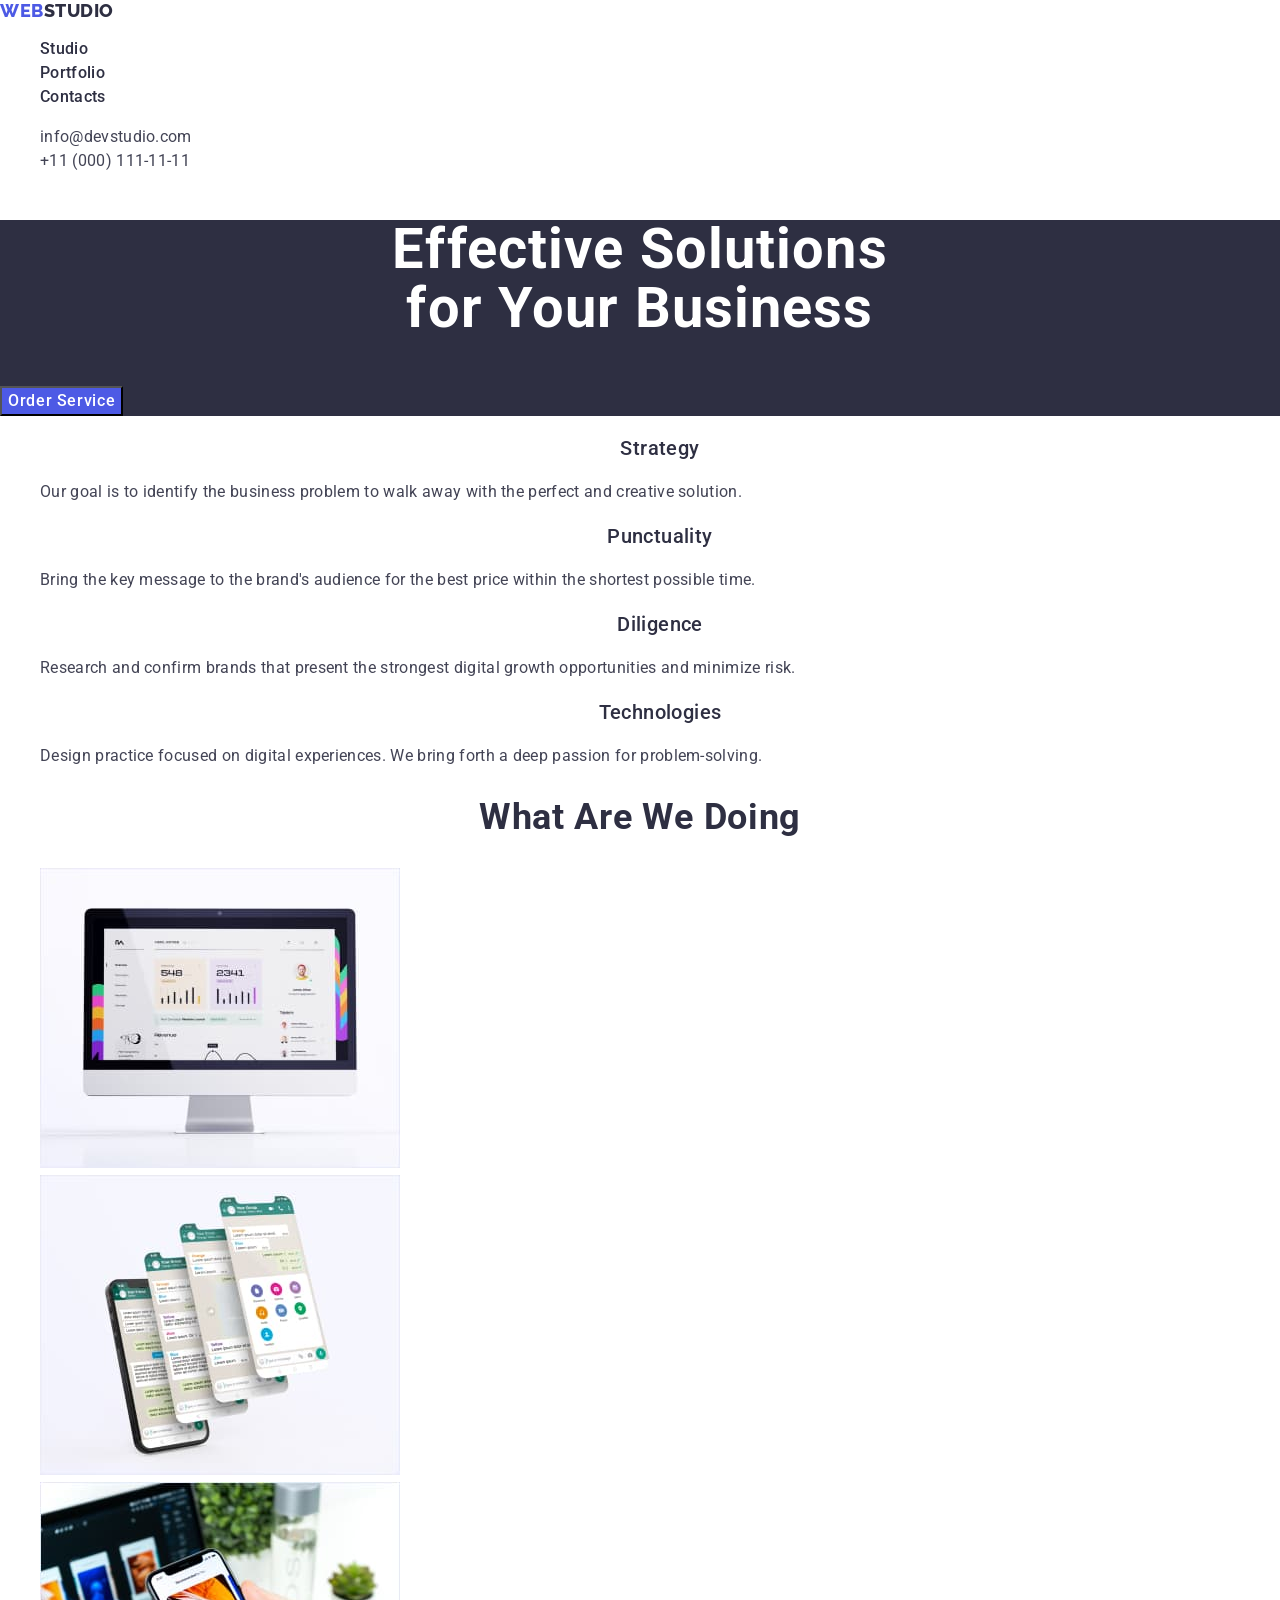
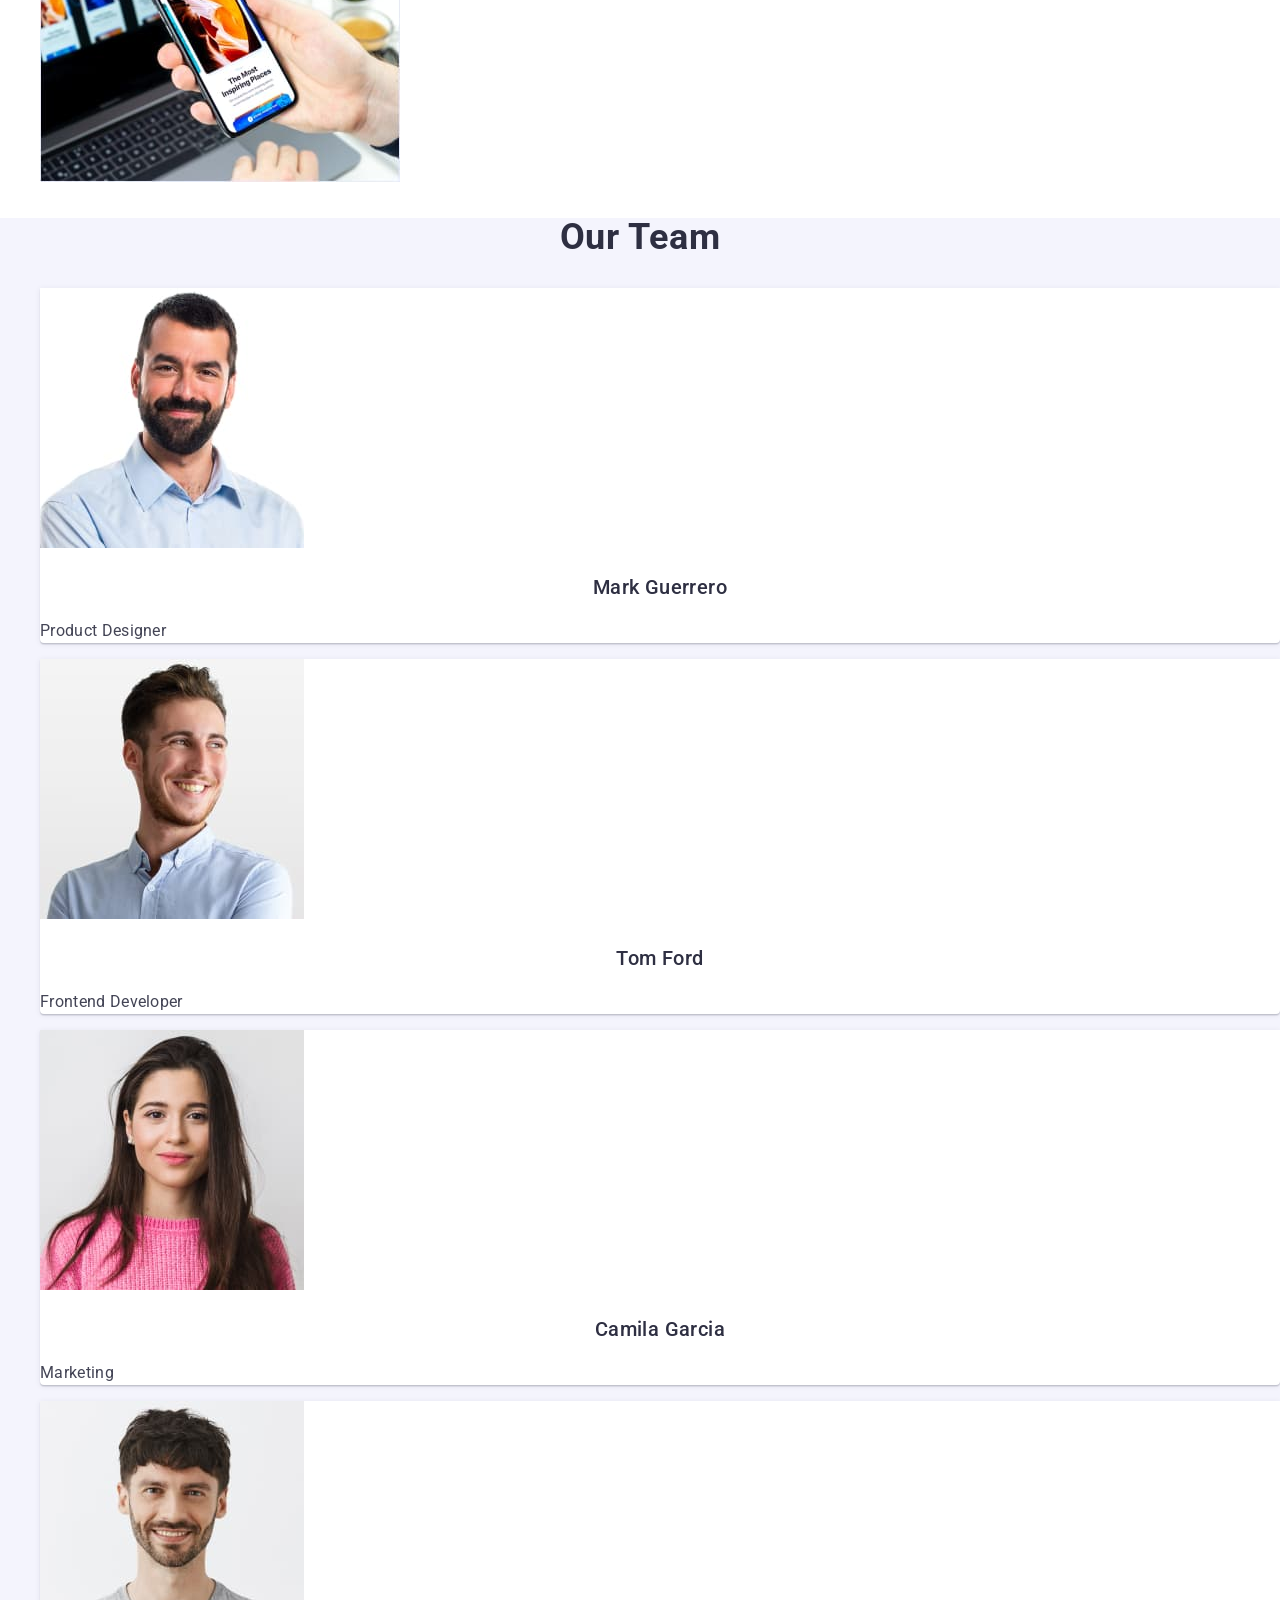
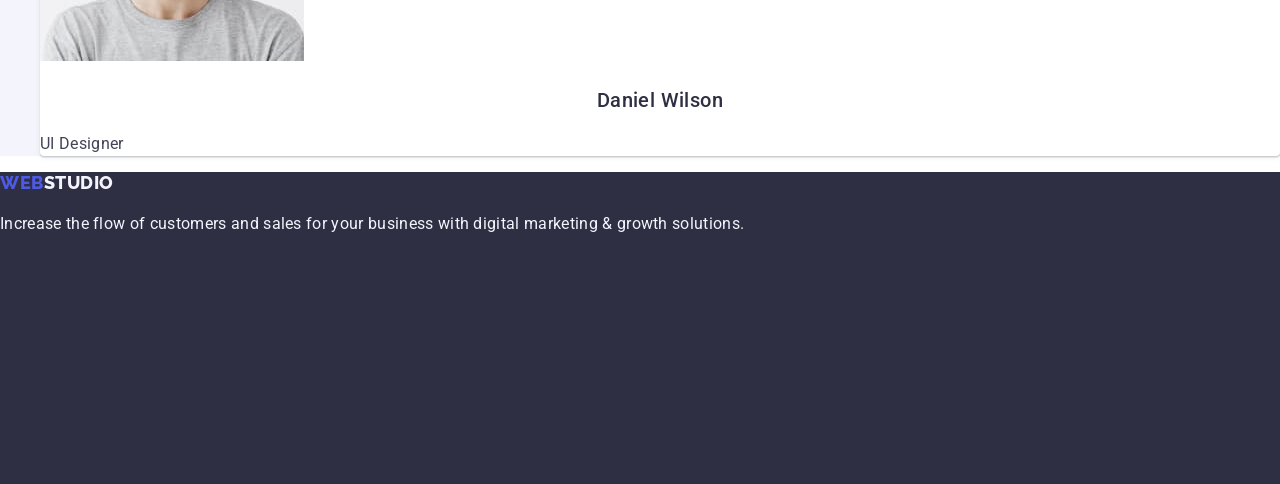
==== index.html @ 8be29a3e "update" ====
<!DOCTYPE html>
<html lang="en">
  <head>
    <meta charset="UTF-8" />
    <meta http-equiv="X-UA-Compatible" content="IE=edge" />
    <meta name="viewport" content="width=device-width, initial-scale=1.0" />
    <title>WebStudio</title>
    <link rel="preconnect" href="https://fonts.googleapis.com" />
    <link rel="preconnect" href="https://fonts.gstatic.com" crossorigin />
    <link
      href="https://fonts.googleapis.com/css2?family=Raleway:wght@800&family=Roboto:wght@400;500;700;900&display=swap"
      rel="stylesheet"
    />
    <link
      rel="stylesheet"
      href="https://cdnjs.cloudflare.com/ajax/libs/modern-normalize/1.0.0/modern-normalize.min.css"
    />
    <link rel="stylesheet" href="./css/styles.css" />
  </head>
  <body>
    <!-- Header section -->
    <header class="header">
      <nav class="header-nav">
        <a class="logo-link link" href="./index.html">
          Web<span class="logo-world">Studio</span></a
        >
        <ul class="header-nav-list list">
          <li class="header-nav-item">
            <a class="header-nav-link link" href="./index.html">Studio</a>
          </li>
          <li class="header-nav-item">
            <a class="header-nav-link link" href="./portfolio.html"
              >Portfolio</a
            >
          </li>
          <li class="header-nav-item">
            <a class="header-nav-link link" href="">Contacts</a>
          </li>
        </ul>
      </nav>
      <address class="header-contacts">
        <ul class="contacts-list list">
          <li class="contacts-item">
            <a class="contscts-link link" href="mailto:info@devstudio.com"
              >info@devstudio.com</a
            >
          </li>
          <li class="contacts-item">
            <a class="contscts-link link" href="tel:+110001111111"
              >+11 (000) 111-11-11</a
            >
          </li>
        </ul>
      </address>
    </header>

    <!-- Main container -->
    <main>
      <!-- Section Hero-->
      <section class="hero section">
        <h1 class="title">
          Effective Solutions <br />
          for Your Business
        </h1>
        <button class="btn" type="button">Order Service</button>
      </section>
      <!-- Section Strategy -->
      <section class="strategy section">
        <h2 hidden class="visually-hidden">header</h2>
        <ul class="strategy-list list">
          <li class="strategy-list-item">
            <h3 class="subtitle">Strategy</h3>
            <p class="subtitle-desc">
              Our goal is to identify the business problem to walk away with the
              perfect and creative solution.
            </p>
          </li>
          <li class="strategy-list-item">
            <h3 class="subtitle">Punctuality</h3>
            <p class="subtitle-desc">
              Bring the key message to the brand's audience for the best price
              within the shortest possible time.
            </p>
          </li>
          <li class="strategy-list-item">
            <h3 class="subtitle">Diligence</h3>
            <p class="subtitle-desc">
              Research and confirm brands that present the strongest digital
              growth opportunities and minimize risk.
            </p>
          </li>
          <li class="strategy-list-item">
            <h3 class="subtitle">Technologies</h3>
            <p class="subtitle-desc">
              Design practice focused on digital experiences. We bring forth a
              deep passion for problem-solving.
            </p>
          </li>
        </ul>
      </section>
      <!--  Section Tools-->
      <section class="tools section">
        <h2 class="title">What are we doing</h2>
        <ul class="tools-list list">
          <li class="tools-item">
            <img src="./images/imac.jpg" alt="lms" width="360" />
          </li>
          <li class="tools-item list">
            <img src="./images/smartphones.jpg" alt="chats" width="360" />
          </li>
          <li class="tools-item list">
            <img src="./images/tools.jpg" alt="app" width="360" />
          </li>
        </ul>
      </section>
      <!--  Section Team -->
      <section class="team section">
        <h2 class="title">Our Team</h2>
        <ul class="team-list list">
          <li class="team-list-item">
            <img src="./images/prodact_des.jpg" alt="man" width="264" />
            <h3 class="subtitle">Mark Guerrero</h3>
            <p class="subtitle-desc">Product Designer</p>
          </li>
          <li class="team-list-item">
            <img src="./images/frontend_dev.jpg" alt="man" width="264" />
            <h3 class="subtitle">Tom Ford</h3>
            <p class="subtitle-desc">Frontend Developer</p>
          </li>
          <li class="team-list-item">
            <img src="./images/marketing.jpg" alt="women" width="264" />
            <h3 class="subtitle">Camila Garcia</h3>
            <p class="subtitle-desc">Marketing</p>
          </li>
          <li class="team-list-item">
            <img src="./images/ui_designer.jpg" alt="man" width="264" />
            <h3 class="subtitle">Daniel Wilson</h3>
            <p class="subtitle-desc">UI Designer</p>
          </li>
        </ul>
      </section>
    </main>
    <!-- footer section -->
    <footer class="footer section">
      <a class="fotter-link link" href="./index.html"
        >Web<span class="studio-world">Studio</span></a
      >
      <p class="footer-desc">
        Increase the flow of customers and sales for your business with digital
        marketing & growth solutions.
      </p>
    </footer>
  </body>
</html>
---- css/styles.css ----
:root {
  /* Fonts */
  --primary-font: "Roboto", sans-serif;
  --secondary-font: "Raleway", sans-serif;

  /* Color back-ground*/
  --primary-bg-color: #ffffff;
  --accent-bg-cl: #2e2f42;
  --secondary-bg-color: #f4f4fd;
  /* Text color */
  --primary-text-color: #434455;
  --secondary-text-color: #2e2f42;
  --accent-txt-cl: #4d5ae5;
  --light-txt-cl: #404bbf;
  /* Btn Color */
  --primary-btn-color: #4d5ae5;
  --light-btn-cl: #404bbf;
  --secondary-btn-color: #404bbf;
  --accent-btn-cl: #f4f4fd;
  --primary-btn-text-cl: #ffffff;
  --accent-btn-txt-cl: #4d5ae5;
}

body {
  background-color: var(--primary-bg-color);
  color: var(--primary-text-color);
  font-family: var(--primary-font);
  font-weight: 400;
  font-style: normal;
  font-size: 16px;
  line-height: 1.5;
  letter-spacing: 0.02em;
  text-decoration: none;
  text-transform: none;
}
.link {
  color: var(--primary-text-color);
  font-style: normal;
  text-decoration: none;
}
.list {
  list-style: none;
}

.logo-link,
.logo-world {
  font-family: var(--secondary-font);
  font-style: normal;
  font-weight: 800;
  font-size: 18px;
  line-height: 1.17;
  display: flex;
  align-items: center;
  letter-spacing: 0.03em;
  text-transform: uppercase;
  text-decoration: none;
  color: var(--accent-txt-cl);
}
.logo-world {
  text-decoration: none;
  line-height: 1.17;
  color: var(--secondary-text-color);
}

/* reset start */
.visually-hidden {
  position: absolute;
  width: 1px;
  height: 1px;
  margin: -1px;
  border: 0;
  padding: 0;

  white-space: nowrap;
  clip-path: inset(100%);
  clip: rect(0 0 0 0);
  overflow: hidden;
}
.title {
  font-family: inherit;
  color: var(--secondary-text-color);
  font-weight: 700;
  font-size: 36px;
  line-height: 1.11;
  letter-spacing: 0.02em;
  text-align: center;
  text-transform: capitalize;
}
.btn {
  font-family: inherit;
  font-weight: 500;
  font-size: 16px;
  line-height: 1.5;
  letter-spacing: 0.04em;
  cursor: pointer;
}

/* nav */
.header-nav-link {
  color: var(--secondary-text-color);
  font-family: inherit;
  font-weight: 500;
}
.header-contacts {
  font-style: normal;
}
.contscts-link {
  color: var(--primary-text-color);
}

.header-nav-link:hover,
.header-nav-link:focus,
.contscts-link:hover,
.contscts-link:focus {
  color: var(--light-txt-cl);
}
.header-nav-link:active {
  text-decoration: underline;
  color: var(--light-txt-cl);
}

/* hero section */
.hero {
  background-color: var(--accent-bg-cl);
}
.hero .title {
  font-size: 56px;
  line-height: 1.07;
  text-align: center;
  text-transform: none;
  color: #ffffff;
}
.hero .btn {
  color: var(--primary-btn-text-cl);
  background-color: var(--primary-btn-color);
}
.hero .btn:hover,
.hero .btn:focus {
  color: var(--primary-btn-text-cl);
  background-color: var(--light-btn-cl);
}

.hero .btn:active {
  color: var(--light-btn-cl);
}

/* Strategy section */
.subtitle {
  color: inherit;
  font-weight: 500;
  font-size: 20px;
  line-height: 1.2;
  text-align: center;
  letter-spacing: 0.02em;
  color: var(--secondary-text-color);
}
.subtitle-desc {
  font-weight: 400;
  color: var(--primary-text-color);
}
/* Team section */
.team {
  background-color: var(--secondary-bg-color);
}
.team-list-item {
  background: #ffffff;
  box-shadow: 0px 1px 6px rgba(46, 47, 66, 0.08),
    0px 1px 1px rgba(46, 47, 66, 0.16), 0px 2px 1px rgba(46, 47, 66, 0.08);
  border-radius: 0px 0px 4px 4px;
}

/* footer section */
.footer {
  position: absolute;
  width: 1440px;
  height: 312px;
  background-color: var(--accent-bg-cl);
}
.fotter-link {
  font-family: var(--secondary-font);
  font-style: normal;
  font-weight: 800;
  font-size: 18px;
  line-height: 1.17;
  align-items: center;
  letter-spacing: 0.03em;
  text-transform: uppercase;
  text-decoration: none;
  color: var(--accent-txt-cl);
}
.studio-world {
  font-weight: 800;
  font-size: 18px;
  line-height: 1.17;
  align-items: center;
  letter-spacing: 0.03em;
  text-transform: uppercase;
  color: #f4f4fd;
}
.footer-desc {
  position: absolute;
  font-family: inherit;
  color: #f4f4fd;
}

/* Filtr btn */
.filtr .btn {
  background-color: var(--accent-btn-cl);
  color: var(--accent-btn-txt-cl);
}
.filtr .btn:hover,
.filtr .btn:focus {
  background-color: var(--light-btn-cl);
  color: var(--primary-btn-text-cl);
}
.filtr .btn:active {
  background-color: var(--light-btn-cl);
  color: var(--primary-btn-text-cl);
}
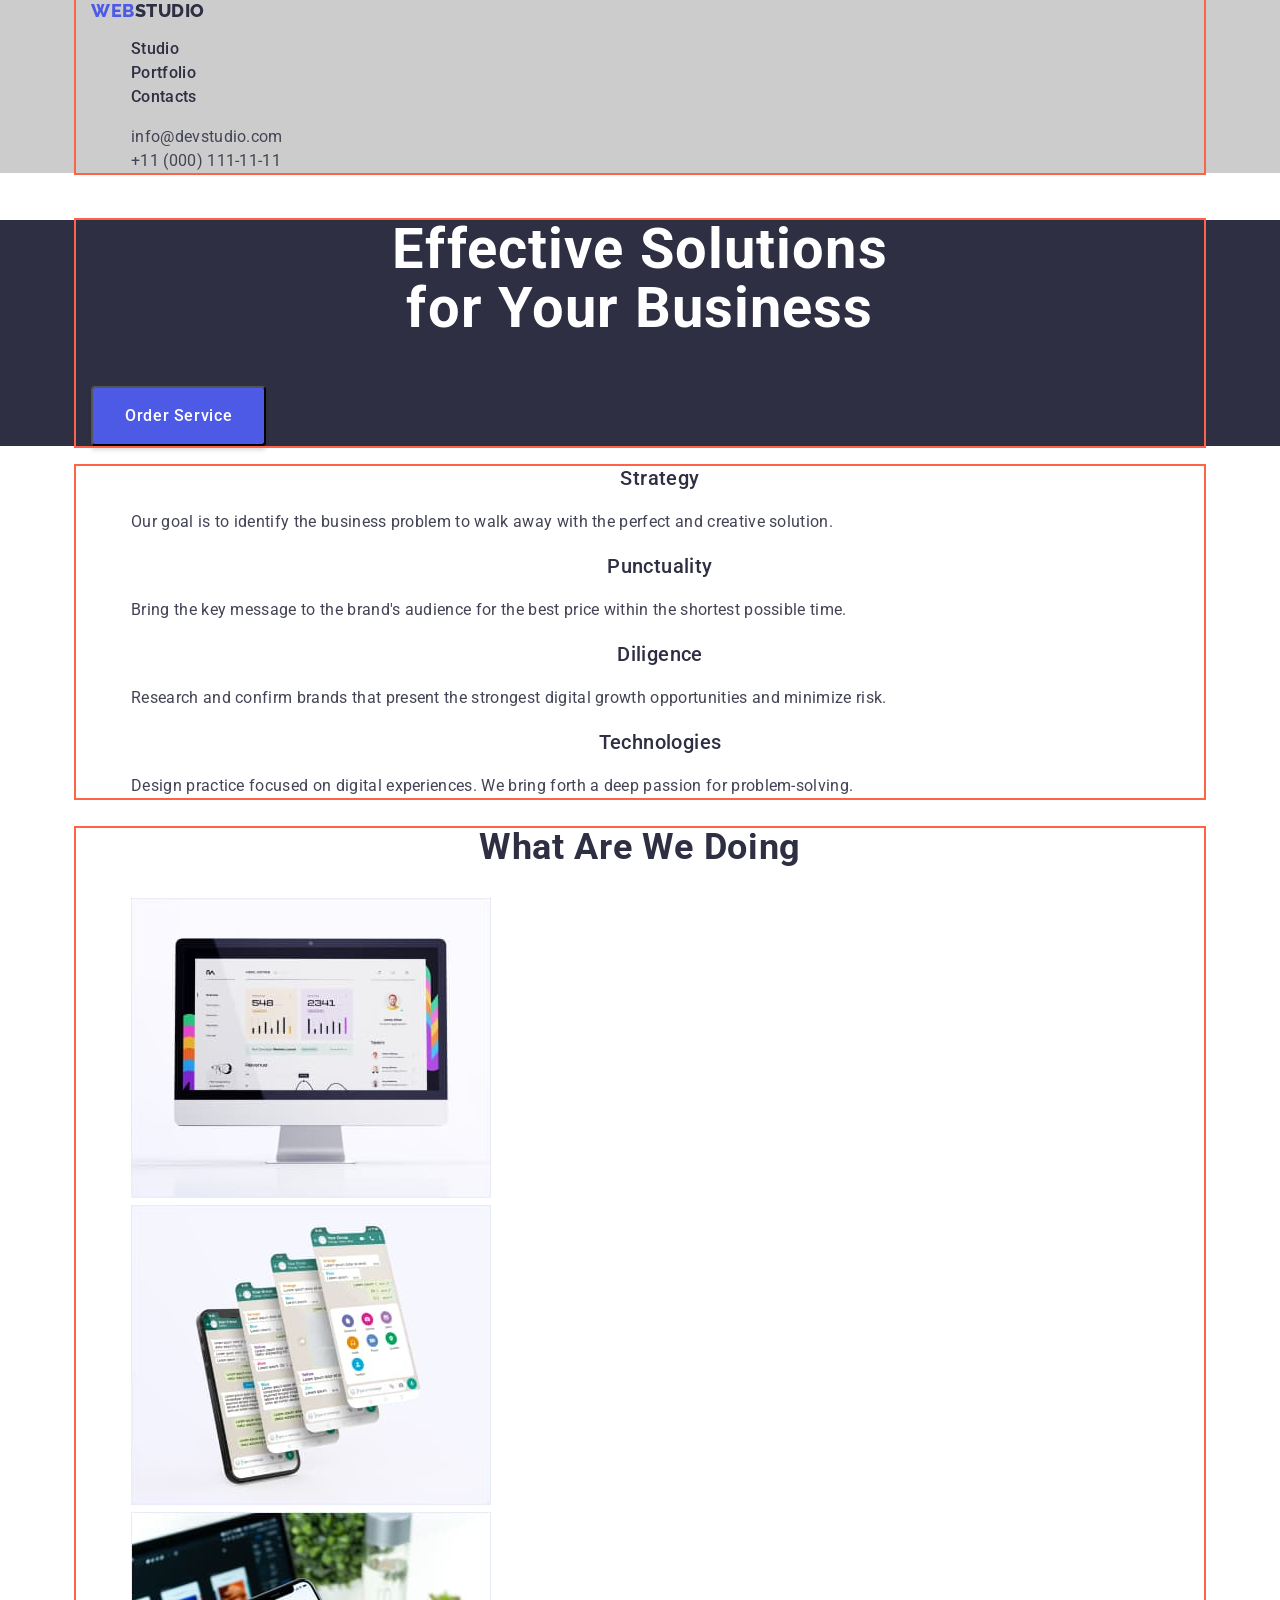
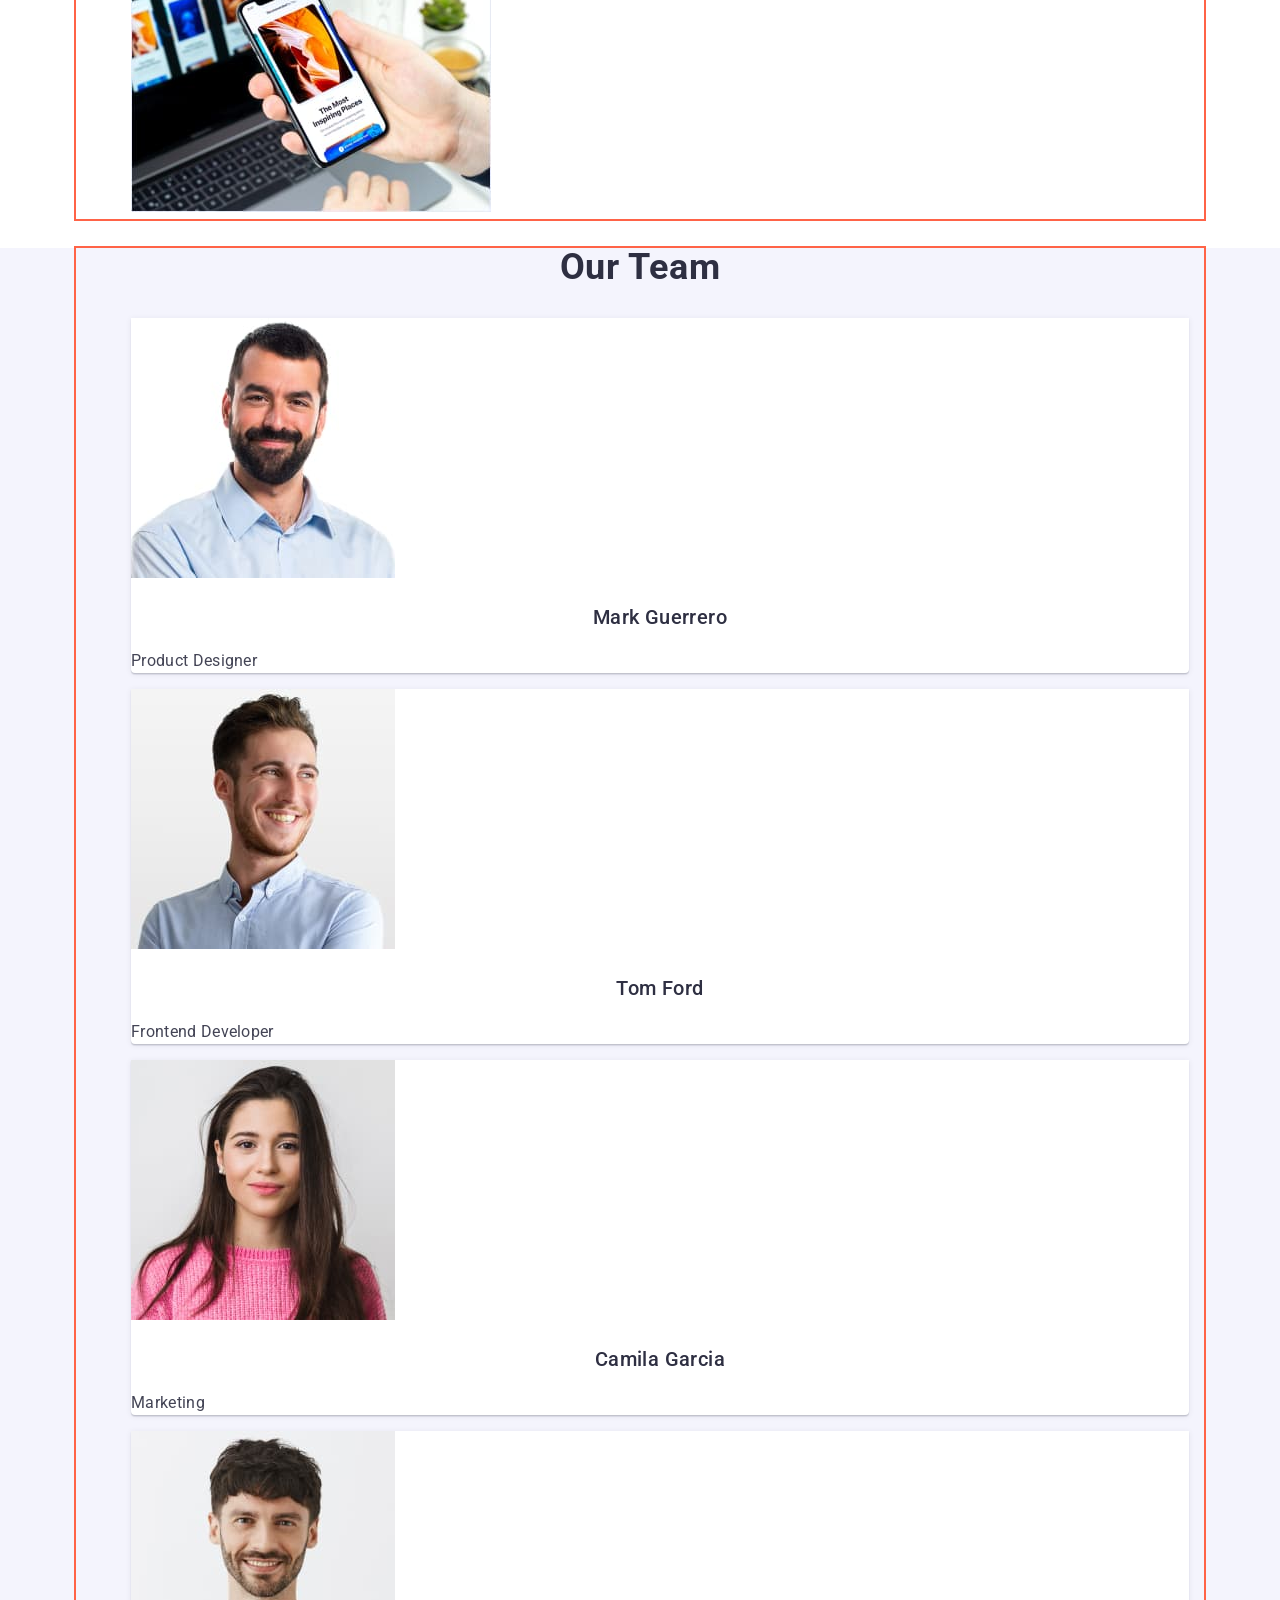
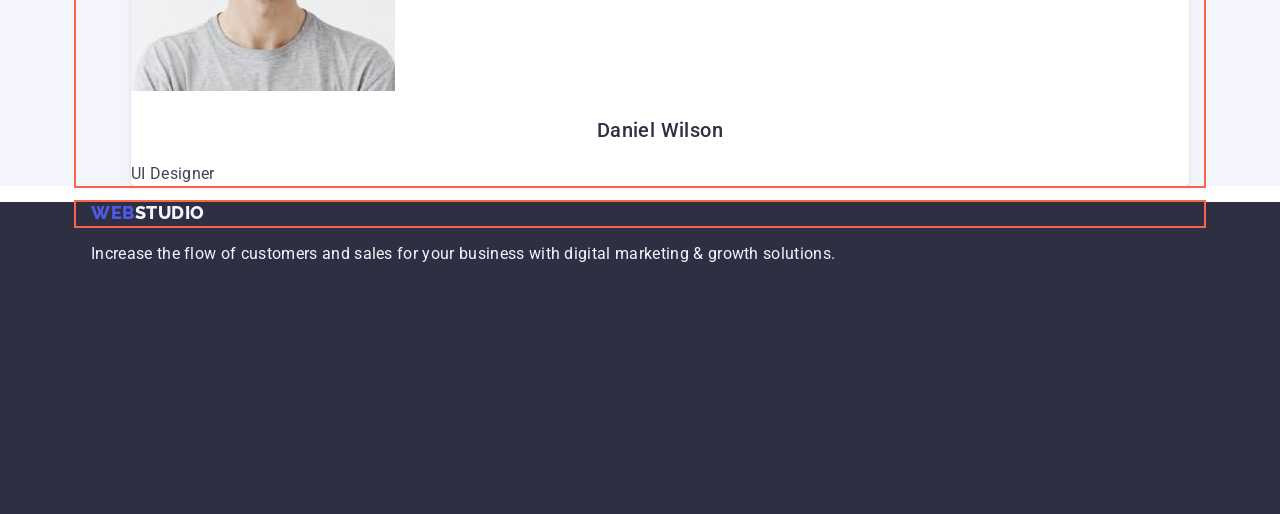
==== commit 392d9a07: "update" ====
--- a/index.html
+++ b/index.html
@@ -13,142 +13,155 @@
     />
     <link
       rel="stylesheet"
-      href="https://cdnjs.cloudflare.com/ajax/libs/modern-normalize/1.0.0/modern-normalize.min.css"
+      href="https://cdnjs.cloudflare.com/ajax/libs/modern-normalize/1.1.0/modern-normalize.min.css"
     />
     <link rel="stylesheet" href="./css/styles.css" />
   </head>
   <body>
     <!-- Header section -->
     <header class="header">
-      <nav class="header-nav">
-        <a class="logo-link link" href="./index.html">
-          Web<span class="logo-world">Studio</span></a
-        >
-        <ul class="header-nav-list list">
-          <li class="header-nav-item">
-            <a class="header-nav-link link" href="./index.html">Studio</a>
-          </li>
-          <li class="header-nav-item">
-            <a class="header-nav-link link" href="./portfolio.html"
-              >Portfolio</a
-            >
-          </li>
-          <li class="header-nav-item">
-            <a class="header-nav-link link" href="">Contacts</a>
-          </li>
-        </ul>
-      </nav>
-      <address class="header-contacts">
-        <ul class="contacts-list list">
-          <li class="contacts-item">
-            <a class="contscts-link link" href="mailto:info@devstudio.com"
-              >info@devstudio.com</a
-            >
-          </li>
-          <li class="contacts-item">
-            <a class="contscts-link link" href="tel:+110001111111"
-              >+11 (000) 111-11-11</a
-            >
-          </li>
-        </ul>
-      </address>
+      <div class="container">
+        <nav class="header-nav">
+          <a class="logo-link link" href="./index.html">
+            Web<span class="logo-world">Studio</span></a
+          >
+          <ul class="header-nav-list list">
+            <li class="header-nav-item">
+              <a class="header-nav-link link" href="./index.html">Studio</a>
+            </li>
+            <li class="header-nav-item">
+              <a class="header-nav-link link" href="./portfolio.html"
+                >Portfolio</a
+              >
+            </li>
+            <li class="header-nav-item">
+              <a class="header-nav-link link" href="">Contacts</a>
+            </li>
+          </ul>
+        </nav>
+        <address class="header-contacts">
+          <ul class="contacts-list list">
+            <li class="contacts-item">
+              <a class="contscts-link link" href="mailto:info@devstudio.com"
+                >info@devstudio.com</a
+              >
+            </li>
+            <li class="contacts-item">
+              <a class="contscts-link link" href="tel:+110001111111"
+                >+11 (000) 111-11-11</a
+              >
+            </li>
+          </ul>
+        </address>
+      </div>
     </header>
 
     <!-- Main container -->
     <main>
       <!-- Section Hero-->
       <section class="hero section">
-        <h1 class="title">
-          Effective Solutions <br />
-          for Your Business
-        </h1>
-        <button class="btn" type="button">Order Service</button>
+        <div class="container">
+          <h1 class="title">
+            Effective Solutions <br />
+            for Your Business
+          </h1>
+          <button class="btn" type="button">Order Service</button>
+        </div>
       </section>
+
       <!-- Section Strategy -->
       <section class="strategy section">
-        <h2 hidden class="visually-hidden">header</h2>
-        <ul class="strategy-list list">
-          <li class="strategy-list-item">
-            <h3 class="subtitle">Strategy</h3>
-            <p class="subtitle-desc">
-              Our goal is to identify the business problem to walk away with the
-              perfect and creative solution.
-            </p>
-          </li>
-          <li class="strategy-list-item">
-            <h3 class="subtitle">Punctuality</h3>
-            <p class="subtitle-desc">
-              Bring the key message to the brand's audience for the best price
-              within the shortest possible time.
-            </p>
-          </li>
-          <li class="strategy-list-item">
-            <h3 class="subtitle">Diligence</h3>
-            <p class="subtitle-desc">
-              Research and confirm brands that present the strongest digital
-              growth opportunities and minimize risk.
-            </p>
-          </li>
-          <li class="strategy-list-item">
-            <h3 class="subtitle">Technologies</h3>
-            <p class="subtitle-desc">
-              Design practice focused on digital experiences. We bring forth a
-              deep passion for problem-solving.
-            </p>
-          </li>
-        </ul>
+        <div class="container">
+          <h2 hidden class="visually-hidden">header</h2>
+          <ul class="strategy-list list">
+            <li class="strategy-list-item">
+              <h3 class="subtitle">Strategy</h3>
+              <p class="subtitle-desc">
+                Our goal is to identify the business problem to walk away with
+                the perfect and creative solution.
+              </p>
+            </li>
+            <li class="strategy-list-item">
+              <h3 class="subtitle">Punctuality</h3>
+              <p class="subtitle-desc">
+                Bring the key message to the brand's audience for the best price
+                within the shortest possible time.
+              </p>
+            </li>
+            <li class="strategy-list-item">
+              <h3 class="subtitle">Diligence</h3>
+              <p class="subtitle-desc">
+                Research and confirm brands that present the strongest digital
+                growth opportunities and minimize risk.
+              </p>
+            </li>
+            <li class="strategy-list-item">
+              <h3 class="subtitle">Technologies</h3>
+              <p class="subtitle-desc">
+                Design practice focused on digital experiences. We bring forth a
+                deep passion for problem-solving.
+              </p>
+            </li>
+          </ul>
+        </div>
       </section>
       <!--  Section Tools-->
       <section class="tools section">
-        <h2 class="title">What are we doing</h2>
-        <ul class="tools-list list">
-          <li class="tools-item">
-            <img src="./images/imac.jpg" alt="lms" width="360" />
-          </li>
-          <li class="tools-item list">
-            <img src="./images/smartphones.jpg" alt="chats" width="360" />
-          </li>
-          <li class="tools-item list">
-            <img src="./images/tools.jpg" alt="app" width="360" />
-          </li>
-        </ul>
+        <div class="container">
+          <h2 class="title">What are we doing</h2>
+          <ul class="tools-list list">
+            <li class="tools-item">
+              <img src="./images/imac.jpg" alt="lms" width="360" />
+            </li>
+            <li class="tools-item list">
+              <img src="./images/smartphones.jpg" alt="chats" width="360" />
+            </li>
+            <li class="tools-item list">
+              <img src="./images/tools.jpg" alt="app" width="360" />
+            </li>
+          </ul>
+        </div>
       </section>
       <!--  Section Team -->
       <section class="team section">
-        <h2 class="title">Our Team</h2>
-        <ul class="team-list list">
-          <li class="team-list-item">
-            <img src="./images/prodact_des.jpg" alt="man" width="264" />
-            <h3 class="subtitle">Mark Guerrero</h3>
-            <p class="subtitle-desc">Product Designer</p>
-          </li>
-          <li class="team-list-item">
-            <img src="./images/frontend_dev.jpg" alt="man" width="264" />
-            <h3 class="subtitle">Tom Ford</h3>
-            <p class="subtitle-desc">Frontend Developer</p>
-          </li>
-          <li class="team-list-item">
-            <img src="./images/marketing.jpg" alt="women" width="264" />
-            <h3 class="subtitle">Camila Garcia</h3>
-            <p class="subtitle-desc">Marketing</p>
-          </li>
-          <li class="team-list-item">
-            <img src="./images/ui_designer.jpg" alt="man" width="264" />
-            <h3 class="subtitle">Daniel Wilson</h3>
-            <p class="subtitle-desc">UI Designer</p>
-          </li>
-        </ul>
+        <div class="container">
+          <h2 class="title">Our Team</h2>
+          <ul class="team-list list">
+            <li class="team-list-item">
+              <img src="./images/prodact_des.jpg" alt="man" width="264" />
+              <h3 class="subtitle">Mark Guerrero</h3>
+              <p class="subtitle-desc">Product Designer</p>
+            </li>
+            <li class="team-list-item">
+              <img src="./images/frontend_dev.jpg" alt="man" width="264" />
+              <h3 class="subtitle">Tom Ford</h3>
+              <p class="subtitle-desc">Frontend Developer</p>
+            </li>
+            <li class="team-list-item">
+              <img src="./images/marketing.jpg" alt="women" width="264" />
+              <h3 class="subtitle">Camila Garcia</h3>
+              <p class="subtitle-desc">Marketing</p>
+            </li>
+            <li class="team-list-item">
+              <img src="./images/ui_designer.jpg" alt="man" width="264" />
+              <h3 class="subtitle">Daniel Wilson</h3>
+              <p class="subtitle-desc">UI Designer</p>
+            </li>
+          </ul>
+        </div>
       </section>
     </main>
     <!-- footer section -->
     <footer class="footer section">
-      <a class="fotter-link link" href="./index.html"
-        >Web<span class="studio-world">Studio</span></a
-      >
-      <p class="footer-desc">
-        Increase the flow of customers and sales for your business with digital
-        marketing & growth solutions.
-      </p>
+      <div class="container">
+        <a class="fotter-link link" href="./index.html"
+          >Web<span class="studio-world">Studio</span>
+        </a>
+        <p class="footer-desc">
+          Increase the flow of customers and sales for your business with
+          digital marketing & growth solutions.
+        </p>
+      </div>
     </footer>
   </body>
 </html>
--- a/css/styles.css
+++ b/css/styles.css
@@ -92,6 +92,7 @@
   font-size: 16px;
   line-height: 1.5;
   letter-spacing: 0.04em;
+  align-items: center;
   cursor: pointer;
 }
 
@@ -117,6 +118,18 @@
 .header-nav-link:active {
   text-decoration: underline;
   color: var(--light-txt-cl);
+}
+
+.header {
+  background-color: #ccc;
+}
+.container {
+  width: 1128px;
+  margin-left: auto;
+  margin-right: auto;
+  padding-left: 15px;
+  padding-right: 15px;
+  outline: 2px solid tomato;
 }
 
 /* hero section */
@@ -133,6 +146,9 @@
 .hero .btn {
   color: var(--primary-btn-text-cl);
   background-color: var(--primary-btn-color);
+  padding: 16px 32px;
+  box-shadow: 0px 4px 4px rgba(0, 0, 0, 0.15);
+  border-radius: 4px;
 }
 .hero .btn:hover,
 .hero .btn:focus {
@@ -171,8 +187,6 @@
 
 /* footer section */
 .footer {
-  position: absolute;
-  width: 1440px;
   height: 312px;
   background-color: var(--accent-bg-cl);
 }
@@ -207,6 +221,9 @@
 .filtr .btn {
   background-color: var(--accent-btn-cl);
   color: var(--accent-btn-txt-cl);
+  border: 1px solid #e7e9fc;
+  border-radius: 4px;
+  padding: 12px 24px;
 }
 .filtr .btn:hover,
 .filtr .btn:focus {
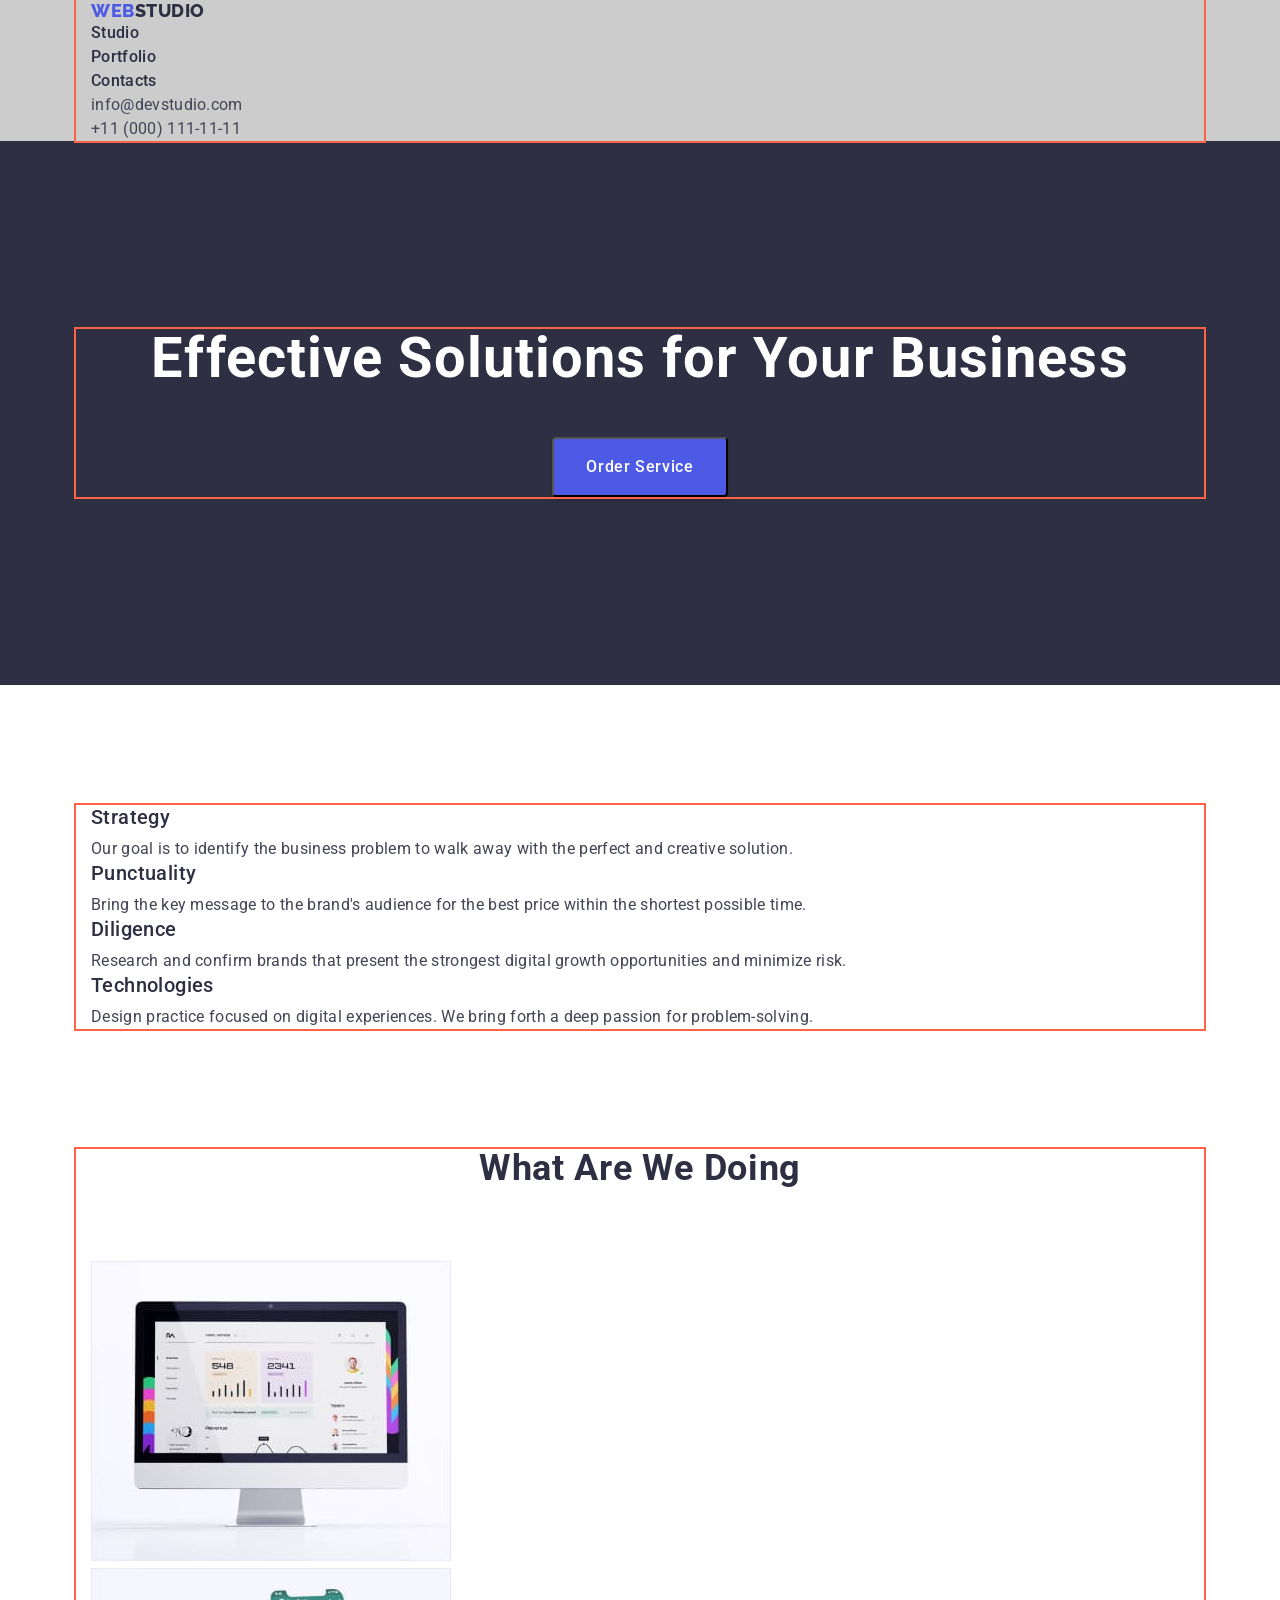
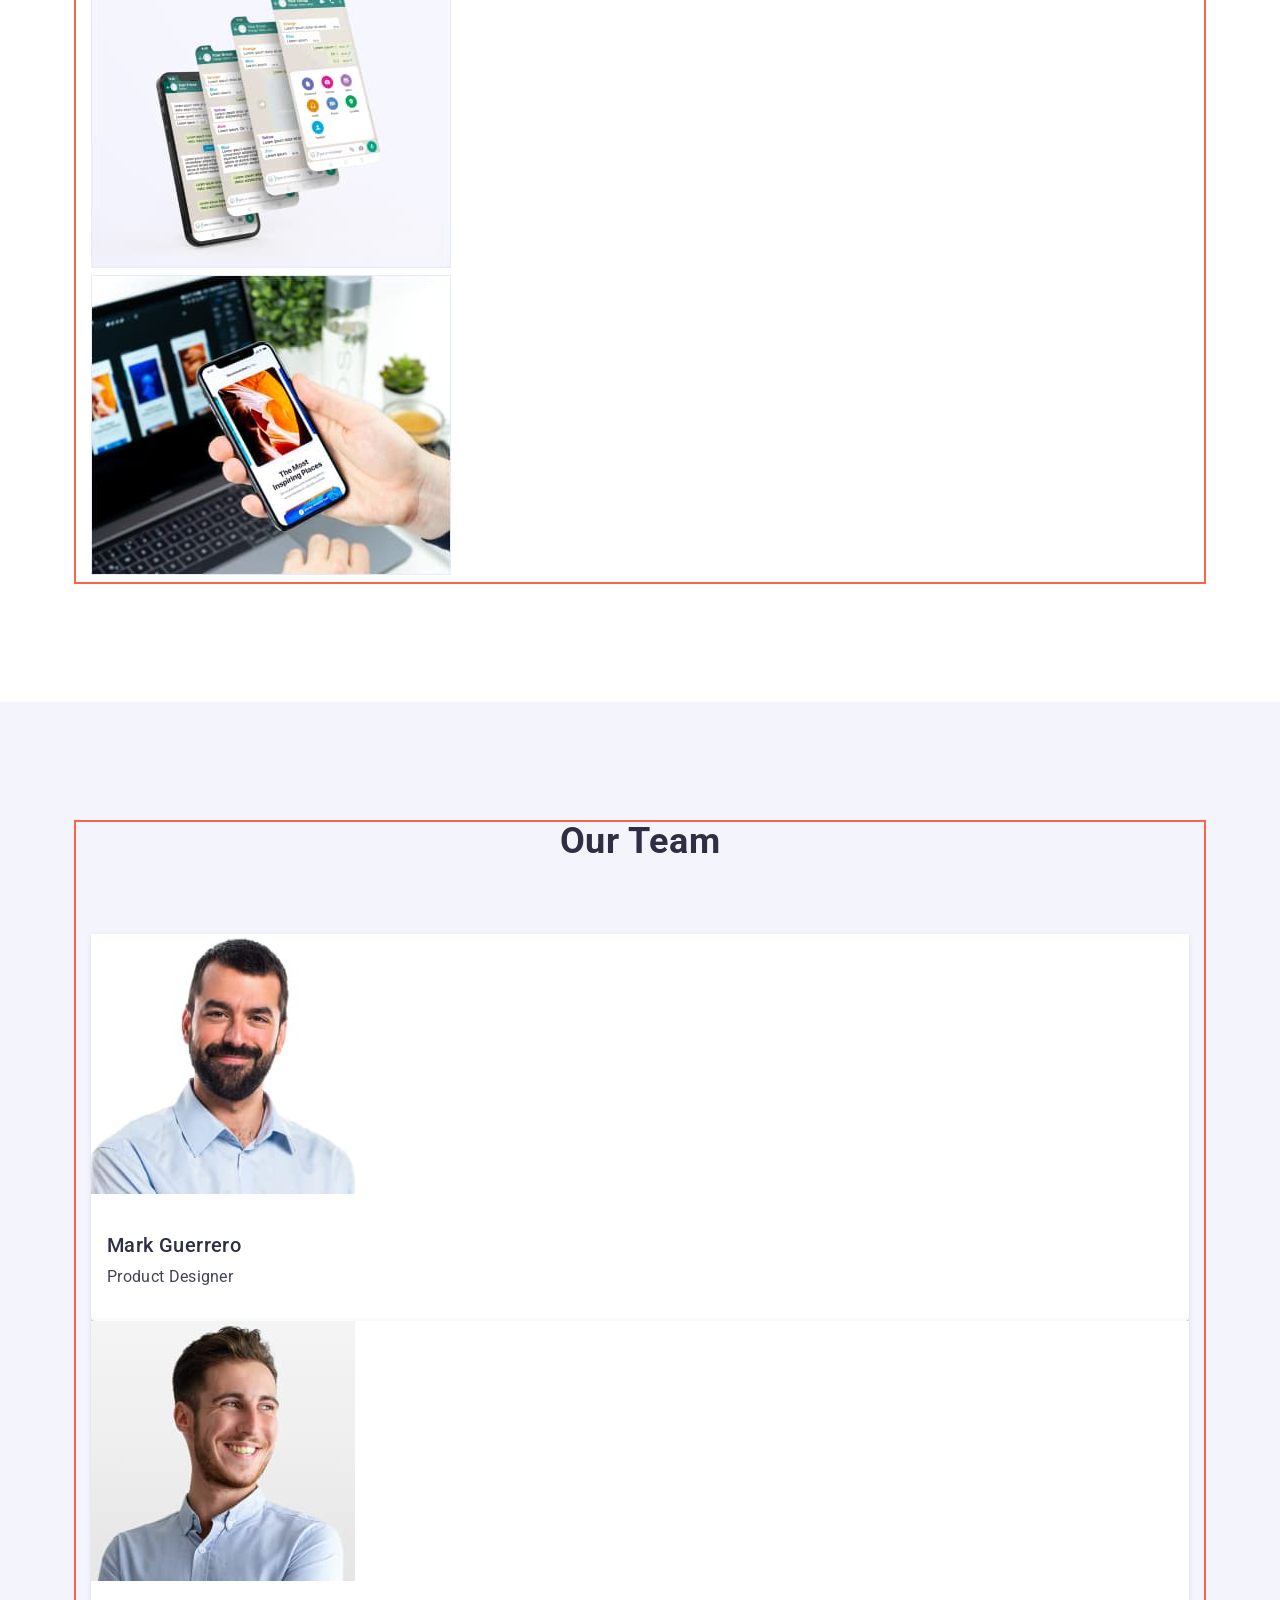
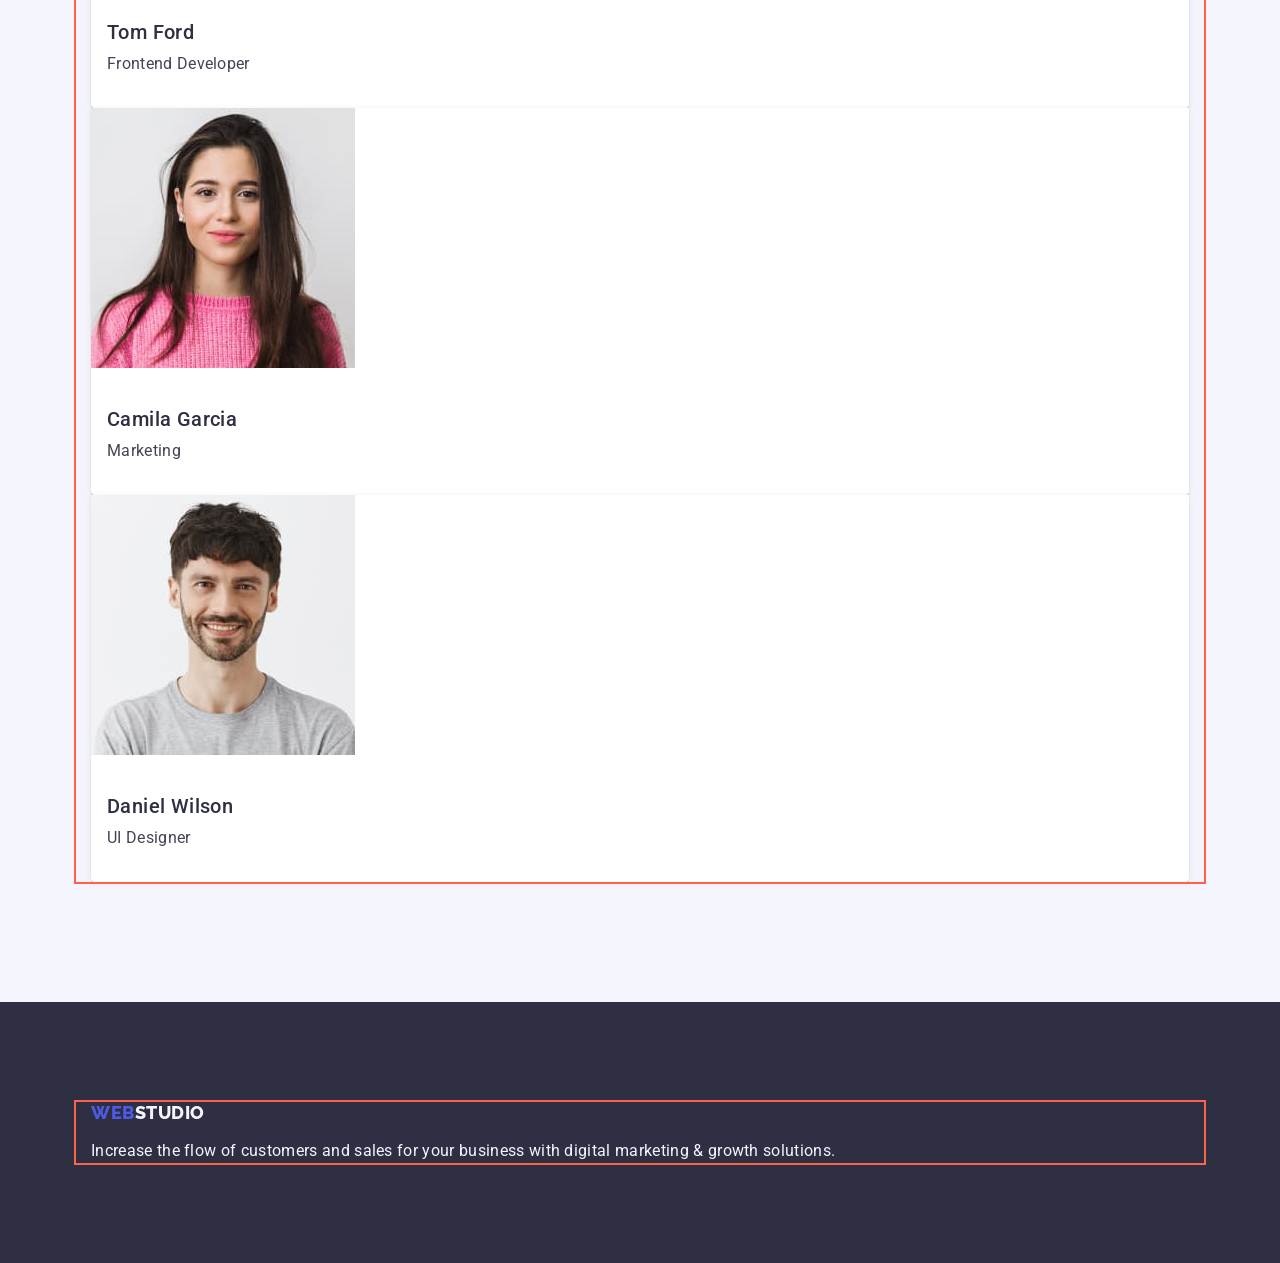
==== commit 71f7231a: "update" ====
--- a/index.html
+++ b/index.html
@@ -61,10 +61,7 @@
       <!-- Section Hero-->
       <section class="hero section">
         <div class="container">
-          <h1 class="title">
-            Effective Solutions <br />
-            for Your Business
-          </h1>
+          <h1 class="title">Effective Solutions for Your Business</h1>
           <button class="btn" type="button">Order Service</button>
         </div>
       </section>
@@ -129,23 +126,31 @@
           <ul class="team-list list">
             <li class="team-list-item">
               <img src="./images/prodact_des.jpg" alt="man" width="264" />
-              <h3 class="subtitle">Mark Guerrero</h3>
-              <p class="subtitle-desc">Product Designer</p>
+              <div class="team-item-container">
+                <h3 class="subtitle">Mark Guerrero</h3>
+                <p class="subtitle-desc">Product Designer</p>
+              </div>
             </li>
             <li class="team-list-item">
               <img src="./images/frontend_dev.jpg" alt="man" width="264" />
-              <h3 class="subtitle">Tom Ford</h3>
-              <p class="subtitle-desc">Frontend Developer</p>
+              <div class="team-item-container">
+                <h3 class="subtitle">Tom Ford</h3>
+                <p class="subtitle-desc">Frontend Developer</p>
+              </div>
             </li>
             <li class="team-list-item">
               <img src="./images/marketing.jpg" alt="women" width="264" />
-              <h3 class="subtitle">Camila Garcia</h3>
-              <p class="subtitle-desc">Marketing</p>
+              <div class="team-item-container">
+                <h3 class="subtitle">Camila Garcia</h3>
+                <p class="subtitle-desc">Marketing</p>
+              </div>
             </li>
             <li class="team-list-item">
               <img src="./images/ui_designer.jpg" alt="man" width="264" />
-              <h3 class="subtitle">Daniel Wilson</h3>
-              <p class="subtitle-desc">UI Designer</p>
+              <div class="team-item-container">
+                <h3 class="subtitle">Daniel Wilson</h3>
+                <p class="subtitle-desc">UI Designer</p>
+              </div>
             </li>
           </ul>
         </div>
--- a/css/styles.css
+++ b/css/styles.css
@@ -39,6 +39,8 @@
   text-decoration: none;
 }
 .list {
+  padding: 0;
+  margin: 0;
   list-style: none;
 }
 
@@ -84,6 +86,8 @@
   line-height: 1.11;
   letter-spacing: 0.02em;
   text-align: center;
+  margin-top: 0;
+  margin-bottom: 72px;
   text-transform: capitalize;
 }
 .btn {
@@ -134,7 +138,10 @@
 
 /* hero section */
 .hero {
+  padding-top: 188px;
+  padding-bottom: 188px;
   background-color: var(--accent-bg-cl);
+  text-align: center;
 }
 .hero .title {
   font-size: 56px;
@@ -142,6 +149,7 @@
   text-align: center;
   text-transform: none;
   color: #ffffff;
+  margin-bottom: 48px;
 }
 .hero .btn {
   color: var(--primary-btn-text-cl);
@@ -161,21 +169,39 @@
 }
 
 /* Strategy section */
+.strategy {
+  padding-top: 120px;
+  padding-bottom: 120px;
+}
 .subtitle {
   color: inherit;
   font-weight: 500;
   font-size: 20px;
   line-height: 1.2;
-  text-align: center;
   letter-spacing: 0.02em;
   color: var(--secondary-text-color);
-}
+  padding: 0px;
+  margin: 0px;
+}
+.subtitle {
+  margin-bottom: 8px;
+}
+
 .subtitle-desc {
   font-weight: 400;
   color: var(--primary-text-color);
-}
+  padding: 0px;
+  margin: 0px;
+}
+/* Tools section */
+.tools {
+  padding-bottom: 120px;
+}
+
 /* Team section */
 .team {
+  padding-top: 120px;
+  padding-bottom: 120px;
   background-color: var(--secondary-bg-color);
 }
 .team-list-item {
@@ -184,10 +210,16 @@
     0px 1px 1px rgba(46, 47, 66, 0.16), 0px 2px 1px rgba(46, 47, 66, 0.08);
   border-radius: 0px 0px 4px 4px;
 }
+.team-item-container {
+  padding: 32px 16px;
+  border-radius: 0px 0px 4px 4px;
+}
 
 /* footer section */
 .footer {
-  height: 312px;
+  padding-top: 100px;
+  padding-bottom: 100px;
+
   background-color: var(--accent-bg-cl);
 }
 .fotter-link {
@@ -201,6 +233,8 @@
   text-transform: uppercase;
   text-decoration: none;
   color: var(--accent-txt-cl);
+  display: inline-block;
+  padding-bottom: 16px;
 }
 .studio-world {
   font-weight: 800;
@@ -212,8 +246,8 @@
   color: #f4f4fd;
 }
 .footer-desc {
-  position: absolute;
-  font-family: inherit;
+  margin: 0px;
+  padding: 0px;
   color: #f4f4fd;
 }
 
@@ -224,6 +258,7 @@
   border: 1px solid #e7e9fc;
   border-radius: 4px;
   padding: 12px 24px;
+  min-width: 69px;
 }
 .filtr .btn:hover,
 .filtr .btn:focus {
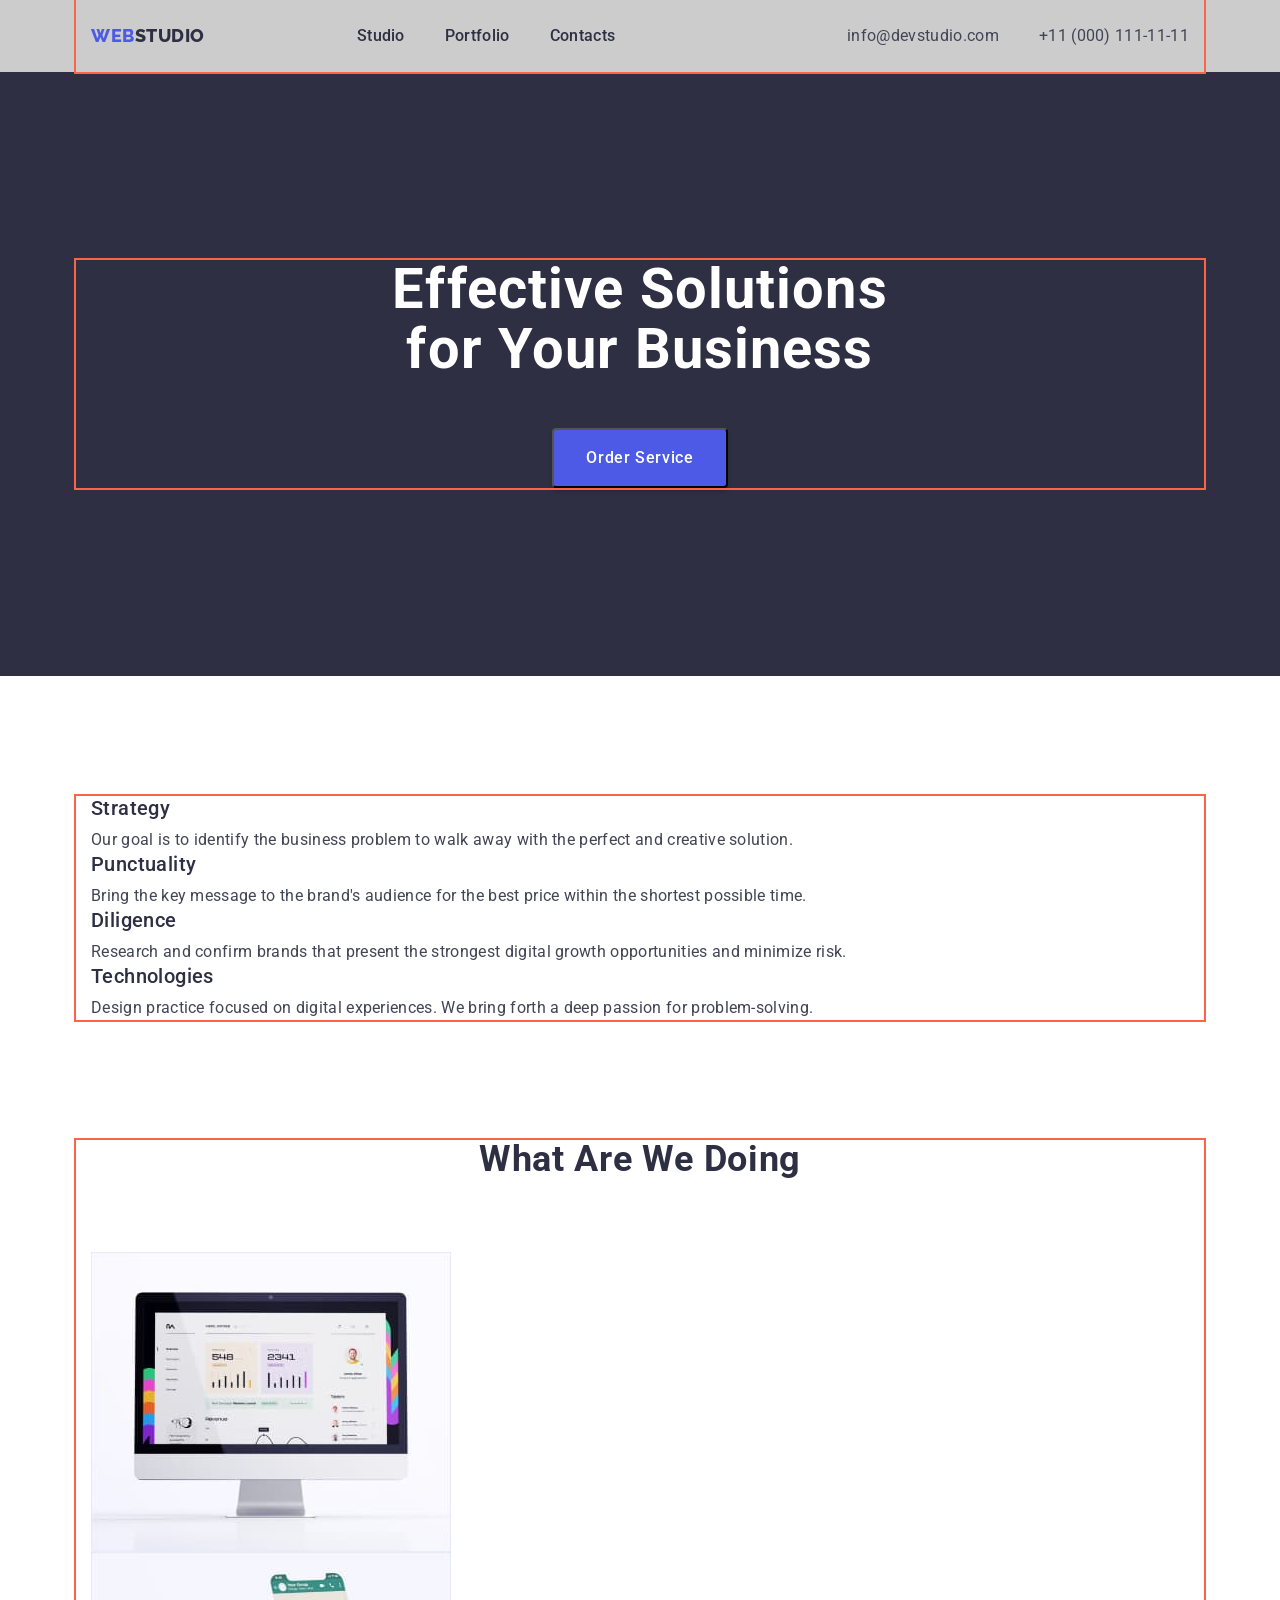
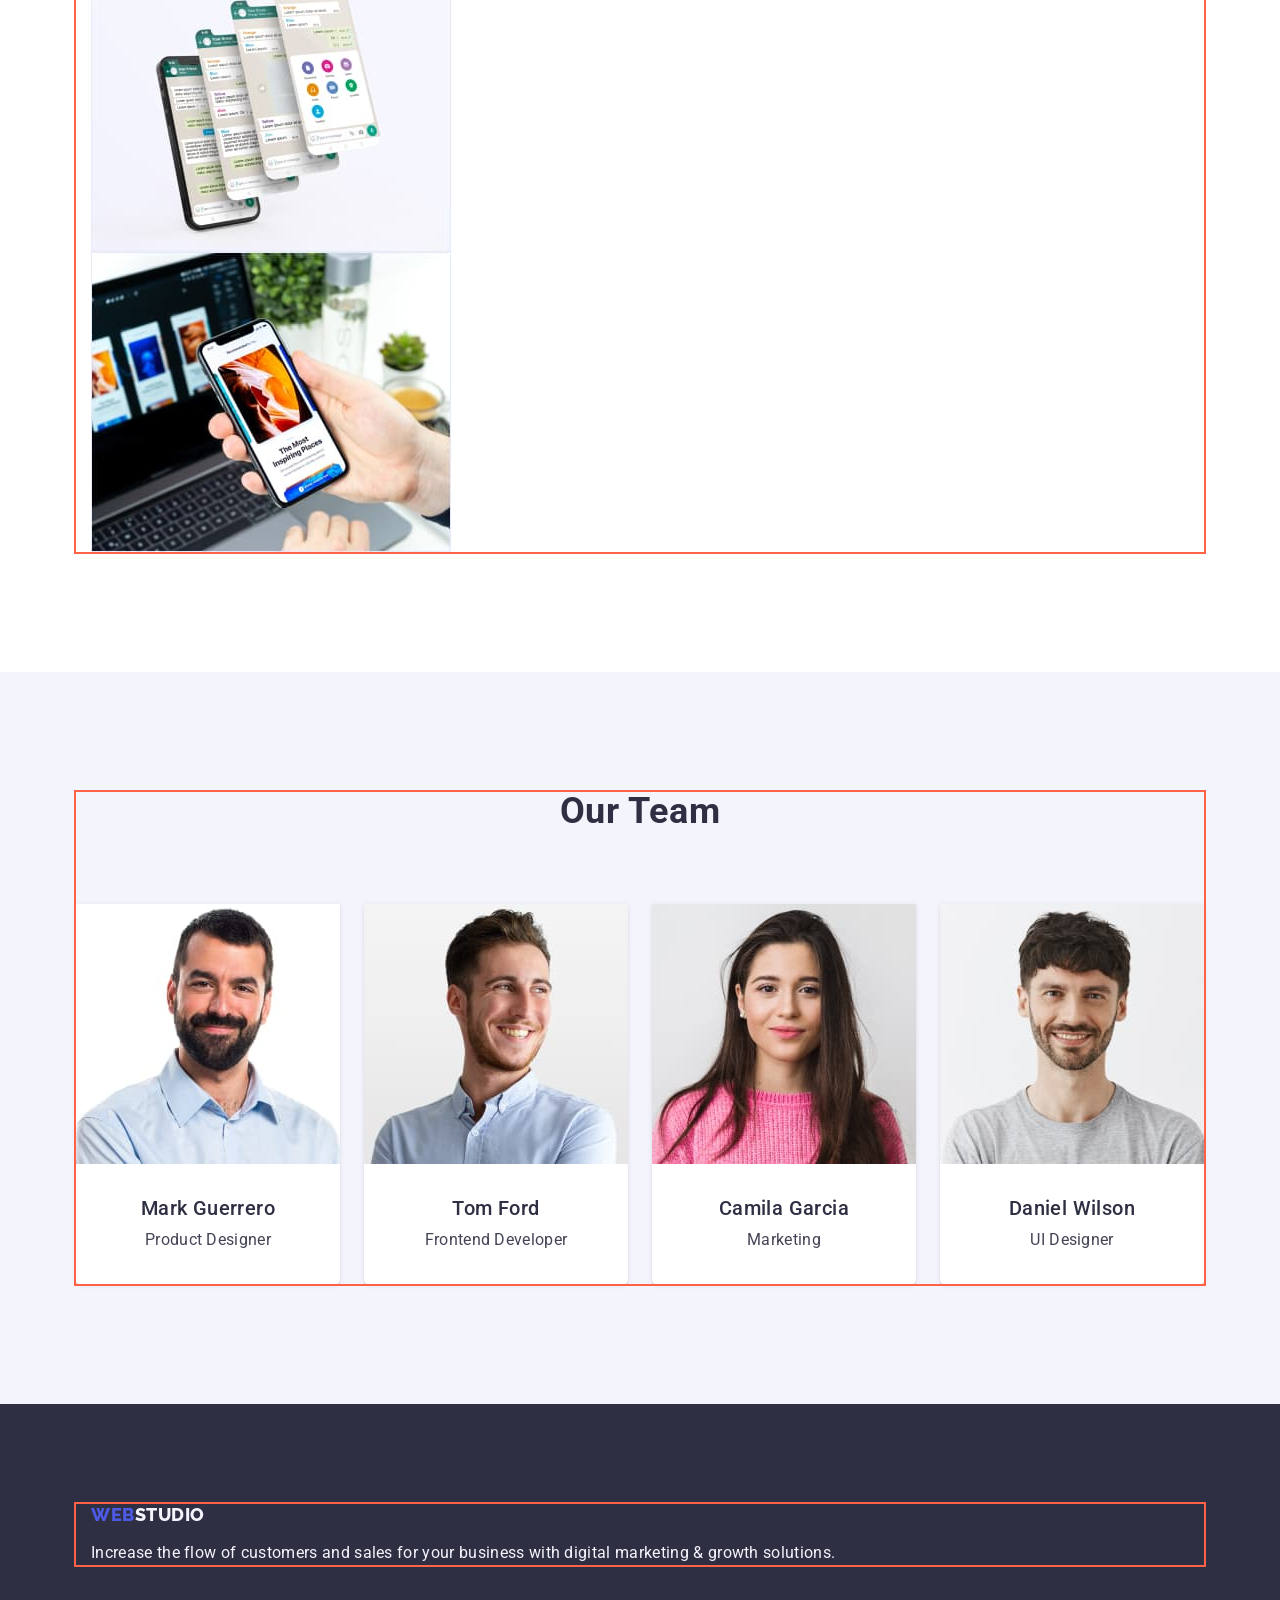
==== commit 81e7364d: "update" ====
--- a/index.html
+++ b/index.html
@@ -20,7 +20,7 @@
   <body>
     <!-- Header section -->
     <header class="header">
-      <div class="container">
+      <div class="container header-flex">
         <nav class="header-nav">
           <a class="logo-link link" href="./index.html">
             Web<span class="logo-world">Studio</span></a
--- a/css/styles.css
+++ b/css/styles.css
@@ -51,12 +51,13 @@
   font-weight: 800;
   font-size: 18px;
   line-height: 1.17;
-  display: flex;
   align-items: center;
   letter-spacing: 0.03em;
   text-transform: uppercase;
   text-decoration: none;
   color: var(--accent-txt-cl);
+  margin-left: auto;
+  margin-right: 76px;
 }
 .logo-world {
   text-decoration: none;
@@ -99,8 +100,20 @@
   align-items: center;
   cursor: pointer;
 }
-
+.container {
+  width: 1128px;
+  margin-left: auto;
+  margin-right: auto;
+  padding-left: 15px;
+  padding-right: 15px;
+  outline: 2px solid tomato;
+}
 /* nav */
+.header-flex {
+  display: flex;
+  align-items: center;
+}
+
 .header-nav-link {
   color: var(--secondary-text-color);
   font-family: inherit;
@@ -108,11 +121,35 @@
 }
 .header-contacts {
   font-style: normal;
-}
+  display: flex;
+  margin-left: auto;
+}
+.contacts-list {
+  display: flex;
+  flex-direction: row;
+  padding-top: 24px;
+  padding-bottom: 24px;
+  gap: 40px;
+}
+
 .contscts-link {
   color: var(--primary-text-color);
 }
-
+header nav {
+  display: flex;
+  align-items: center;
+  margin: 0px;
+  padding-top: 24px;
+  padding-bottom: 24px;
+}
+
+.header-nav-list {
+  display: flex;
+  flex-direction: row;
+  align-items: flex-start;
+  padding: 0px;
+  gap: 40px;
+}
 .header-nav-link:hover,
 .header-nav-link:focus,
 .contscts-link:hover,
@@ -123,17 +160,8 @@
   text-decoration: underline;
   color: var(--light-txt-cl);
 }
-
 .header {
   background-color: #ccc;
-}
-.container {
-  width: 1128px;
-  margin-left: auto;
-  margin-right: auto;
-  padding-left: 15px;
-  padding-right: 15px;
-  outline: 2px solid tomato;
 }
 
 /* hero section */
@@ -150,6 +178,9 @@
   text-transform: none;
   color: #ffffff;
   margin-bottom: 48px;
+  max-width: 496px;
+  margin-left: auto;
+  margin-right: auto;
 }
 .hero .btn {
   color: var(--primary-btn-text-cl);
@@ -157,6 +188,13 @@
   padding: 16px 32px;
   box-shadow: 0px 4px 4px rgba(0, 0, 0, 0.15);
   border-radius: 4px;
+  margin-left: auto;
+  margin-right: auto;
+  display: block;
+  flex-direction: row;
+  align-items: flex-start;
+  padding: 16px 32px;
+  gap: 10px;
 }
 .hero .btn:hover,
 .hero .btn:focus {
@@ -199,10 +237,25 @@
 }
 
 /* Team section */
+img {
+  display: block;
+  margin: 0px;
+  padding: 0px;
+}
 .team {
   padding-top: 120px;
   padding-bottom: 120px;
   background-color: var(--secondary-bg-color);
+}
+.team-list {
+  display: flex;
+  flex-direction: row;
+  justify-content: center;
+  align-items: center;
+  padding: 0px 0px 32px;
+  gap: 24px;
+  padding: 0px;
+  margin: 0px;
 }
 .team-list-item {
   background: #ffffff;
@@ -210,9 +263,11 @@
     0px 1px 1px rgba(46, 47, 66, 0.16), 0px 2px 1px rgba(46, 47, 66, 0.08);
   border-radius: 0px 0px 4px 4px;
 }
+
 .team-item-container {
   padding: 32px 16px;
   border-radius: 0px 0px 4px 4px;
+  text-align: center;
 }
 
 /* footer section */
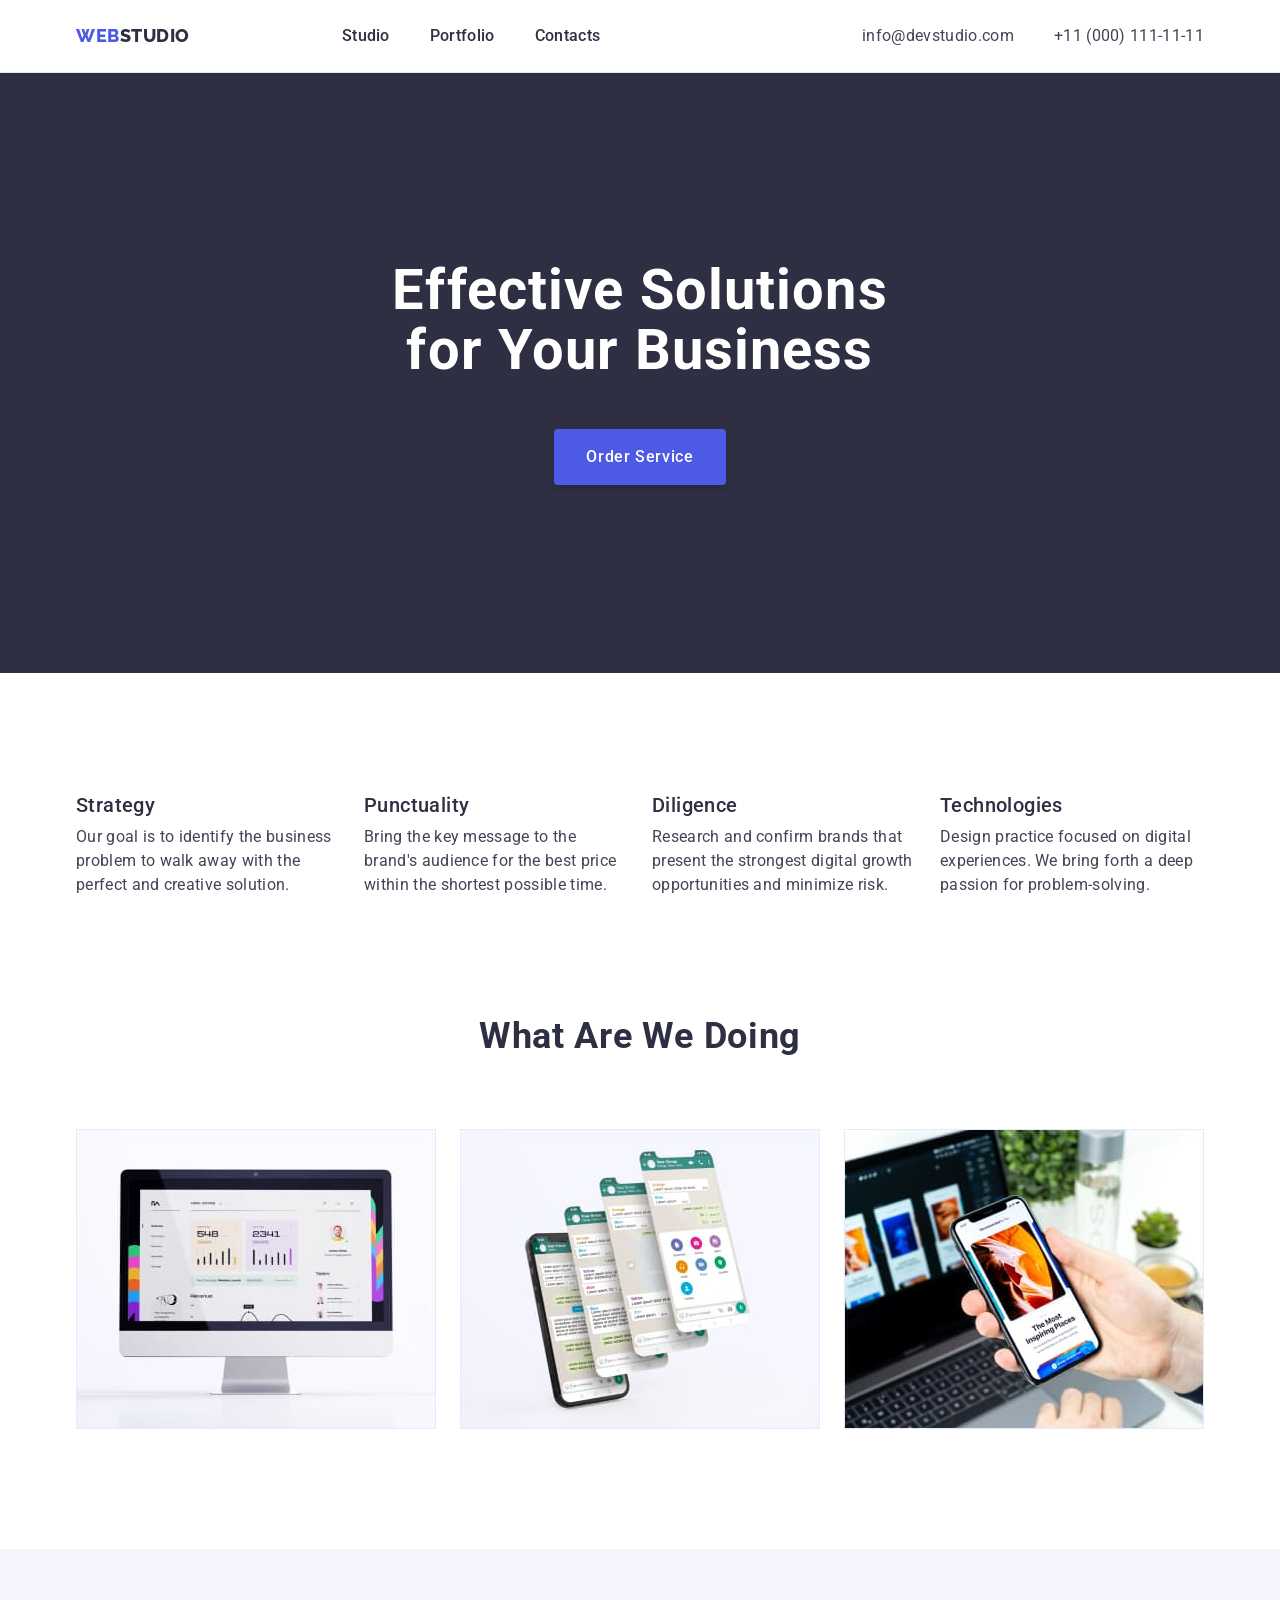
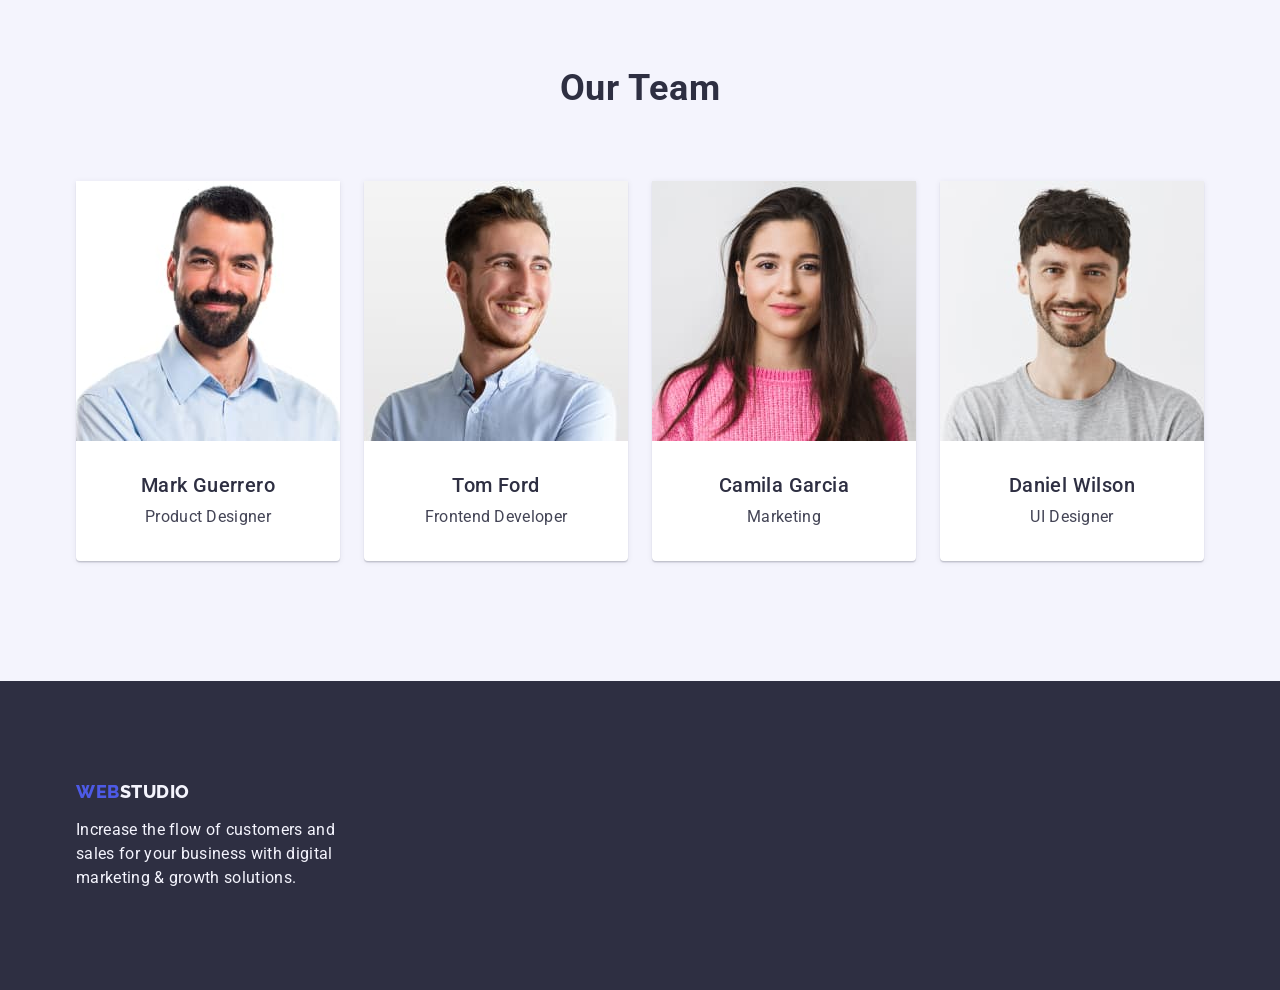
==== commit 4575cda9: "update" ====
--- a/index.html
+++ b/index.html
@@ -107,7 +107,7 @@
         <div class="container">
           <h2 class="title">What are we doing</h2>
           <ul class="tools-list list">
-            <li class="tools-item">
+            <li class="tools-item list">
               <img src="./images/imac.jpg" alt="lms" width="360" />
             </li>
             <li class="tools-item list">
--- a/css/styles.css
+++ b/css/styles.css
@@ -34,30 +34,33 @@
   text-transform: none;
 }
 .link {
-  color: var(--primary-text-color);
   font-style: normal;
   text-decoration: none;
+  color: var(--primary-text-color);
 }
 .list {
   padding: 0;
   margin: 0;
+
   list-style: none;
 }
 
 .logo-link,
 .logo-world {
+  display: flex;
+  margin-left: auto;
+  margin-right: 76px;
+  align-items: center;
+
   font-family: var(--secondary-font);
   font-style: normal;
   font-weight: 800;
   font-size: 18px;
   line-height: 1.17;
-  align-items: center;
   letter-spacing: 0.03em;
   text-transform: uppercase;
   text-decoration: none;
   color: var(--accent-txt-cl);
-  margin-left: auto;
-  margin-right: 76px;
 }
 .logo-world {
   text-decoration: none;
@@ -81,15 +84,16 @@
 }
 .title {
   font-family: inherit;
-  color: var(--secondary-text-color);
   font-weight: 700;
   font-size: 36px;
   line-height: 1.11;
   letter-spacing: 0.02em;
   text-align: center;
+  text-transform: capitalize;
+
   margin-top: 0;
   margin-bottom: 72px;
-  text-transform: capitalize;
+  color: var(--secondary-text-color);
 }
 .btn {
   font-family: inherit;
@@ -97,59 +101,50 @@
   font-size: 16px;
   line-height: 1.5;
   letter-spacing: 0.04em;
-  align-items: center;
   cursor: pointer;
 }
+
 .container {
-  width: 1128px;
-  margin-left: auto;
-  margin-right: auto;
-  padding-left: 15px;
-  padding-right: 15px;
-  outline: 2px solid tomato;
+  max-width: 1158px;
+  margin: 0px auto;
+  padding: 0px 15px;
+}
+img {
+  display: block;
+  margin: 0px;
+  padding: 0px;
+}
+.header {
+  border-bottom: 1px solid #e7e9fc;
 }
 /* nav */
 .header-flex {
   display: flex;
+}
+
+.header-nav {
+  display: flex;
   align-items: center;
 }
-
 .header-nav-link {
+  display: block;
+  padding-top: 24px;
+  padding-bottom: 24px;
   color: var(--secondary-text-color);
+
   font-family: inherit;
   font-weight: 500;
 }
-.header-contacts {
-  font-style: normal;
-  display: flex;
-  margin-left: auto;
-}
-.contacts-list {
-  display: flex;
-  flex-direction: row;
-  padding-top: 24px;
-  padding-bottom: 24px;
-  gap: 40px;
-}
-
-.contscts-link {
-  color: var(--primary-text-color);
-}
-header nav {
-  display: flex;
-  align-items: center;
-  margin: 0px;
-  padding-top: 24px;
-  padding-bottom: 24px;
-}
-
 .header-nav-list {
   display: flex;
-  flex-direction: row;
-  align-items: flex-start;
-  padding: 0px;
-  gap: 40px;
-}
+}
+.header-nav-item {
+  margin-right: 40px;
+}
+.header-nav-item:last-child {
+  margin: 0;
+}
+
 .header-nav-link:hover,
 .header-nav-link:focus,
 .contscts-link:hover,
@@ -161,7 +156,29 @@
   color: var(--light-txt-cl);
 }
 .header {
-  background-color: #ccc;
+  background-color: var(--primary-bg-color);
+}
+
+.header-contacts {
+  font-style: normal;
+  display: flex;
+  margin-left: auto;
+}
+.contacts-list {
+  display: flex;
+}
+
+.contacts-item {
+  margin-right: 40px;
+}
+.contacts-item:last-child {
+  margin: 0;
+}
+.contscts-link {
+  display: block;
+  padding-top: 24px;
+  padding-bottom: 24px;
+  color: var(--primary-text-color);
 }
 
 /* hero section */
@@ -172,29 +189,27 @@
   text-align: center;
 }
 .hero .title {
+  max-width: 496px;
+  margin: 0 auto 48px auto;
+
   font-size: 56px;
   line-height: 1.07;
-  text-align: center;
   text-transform: none;
   color: #ffffff;
-  margin-bottom: 48px;
-  max-width: 496px;
+}
+.hero .btn {
+  display: block;
   margin-left: auto;
   margin-right: auto;
-}
-.hero .btn {
+  padding: 16px 32px;
+  min-width: 169px;
+  height: 56px;
+  border: none;
+
   color: var(--primary-btn-text-cl);
   background-color: var(--primary-btn-color);
-  padding: 16px 32px;
   box-shadow: 0px 4px 4px rgba(0, 0, 0, 0.15);
   border-radius: 4px;
-  margin-left: auto;
-  margin-right: auto;
-  display: block;
-  flex-direction: row;
-  align-items: flex-start;
-  padding: 16px 32px;
-  gap: 10px;
 }
 .hero .btn:hover,
 .hero .btn:focus {
@@ -207,6 +222,19 @@
 }
 
 /* Strategy section */
+.strategy-list {
+  display: flex;
+}
+.strategy-list-item {
+  width: 264px;
+}
+.strategy-list-item {
+  margin-right: 24px;
+}
+.strategy-list-item:last-child {
+  margin-right: 0;
+}
+
 .strategy {
   padding-top: 120px;
   padding-bottom: 120px;
@@ -236,36 +264,44 @@
   padding-bottom: 120px;
 }
 
+.tools-list {
+  display: flex;
+}
+.tools-item {
+  width: calc((100%-48px) / 3);
+  margin-right: 24px;
+}
+.tools-item:last-child {
+  margin-right: 0px;
+}
+
 /* Team section */
-img {
-  display: block;
-  margin: 0px;
-  padding: 0px;
-}
 .team {
+  margin: 0 auto;
   padding-top: 120px;
   padding-bottom: 120px;
   background-color: var(--secondary-bg-color);
 }
 .team-list {
   display: flex;
-  flex-direction: row;
-  justify-content: center;
-  align-items: center;
-  padding: 0px 0px 32px;
-  gap: 24px;
-  padding: 0px;
-  margin: 0px;
-}
+}
+
 .team-list-item {
+  width: calc((100%-72px) / 4);
+  margin-right: 24px;
+  padding: 0;
   background: #ffffff;
   box-shadow: 0px 1px 6px rgba(46, 47, 66, 0.08),
     0px 1px 1px rgba(46, 47, 66, 0.16), 0px 2px 1px rgba(46, 47, 66, 0.08);
   border-radius: 0px 0px 4px 4px;
 }
+.team-list-item:last-child {
+  margin-right: 0;
+}
 
 .team-item-container {
   padding: 32px 16px;
+  margin: 0;
   border-radius: 0px 0px 4px 4px;
   text-align: center;
 }
@@ -274,7 +310,7 @@
 .footer {
   padding-top: 100px;
   padding-bottom: 100px;
-
+  margin: 0 auto;
   background-color: var(--accent-bg-cl);
 }
 .fotter-link {
@@ -289,7 +325,7 @@
   text-decoration: none;
   color: var(--accent-txt-cl);
   display: inline-block;
-  padding-bottom: 16px;
+  margin-bottom: 16px;
 }
 .studio-world {
   font-weight: 800;
@@ -301,26 +337,64 @@
   color: #f4f4fd;
 }
 .footer-desc {
-  margin: 0px;
-  padding: 0px;
+  max-width: 264px;
+  padding: 0;
+  margin: 0;
   color: #f4f4fd;
 }
 
 /* Filtr btn */
+.filtr {
+  padding-bottom: 120px;
+  padding-top: 96px;
+  margin: 0 auto;
+}
 .filtr .btn {
+  padding: 12px 24px;
   background-color: var(--accent-btn-cl);
-  color: var(--accent-btn-txt-cl);
+
   border: 1px solid #e7e9fc;
   border-radius: 4px;
-  padding: 12px 24px;
-  min-width: 69px;
-}
+  color: var(--accent-btn-txt-cl);
+  text-align: center;
+}
+.filtr-btn-list {
+  display: flex;
+  margin-bottom: 72px;
+  justify-content: center;
+  gap: 24px;
+  padding: 0;
+}
+
 .filtr .btn:hover,
 .filtr .btn:focus {
   background-color: var(--light-btn-cl);
   color: var(--primary-btn-text-cl);
+  border: 1px solid transparent;
 }
 .filtr .btn:active {
   background-color: var(--light-btn-cl);
   color: var(--primary-btn-text-cl);
 }
+.project-list {
+  display: flex;
+  flex-wrap: wrap;
+}
+.project-item {
+  flex-basis: calc((100%-48px) / 3);
+  margin-right: 24px;
+  margin-bottom: 48px;
+  max-width: 360px;
+}
+.project-item:nth-child(3n) {
+  margin-right: 0;
+}
+.project-item:nth-last-child(-n + 3) {
+  margin-bottom: 0;
+}
+.project-container {
+  padding: 32px 16px;
+  margin: 0;
+  border-top: none;
+  border: 1px solid #e7e9fc;
+}
